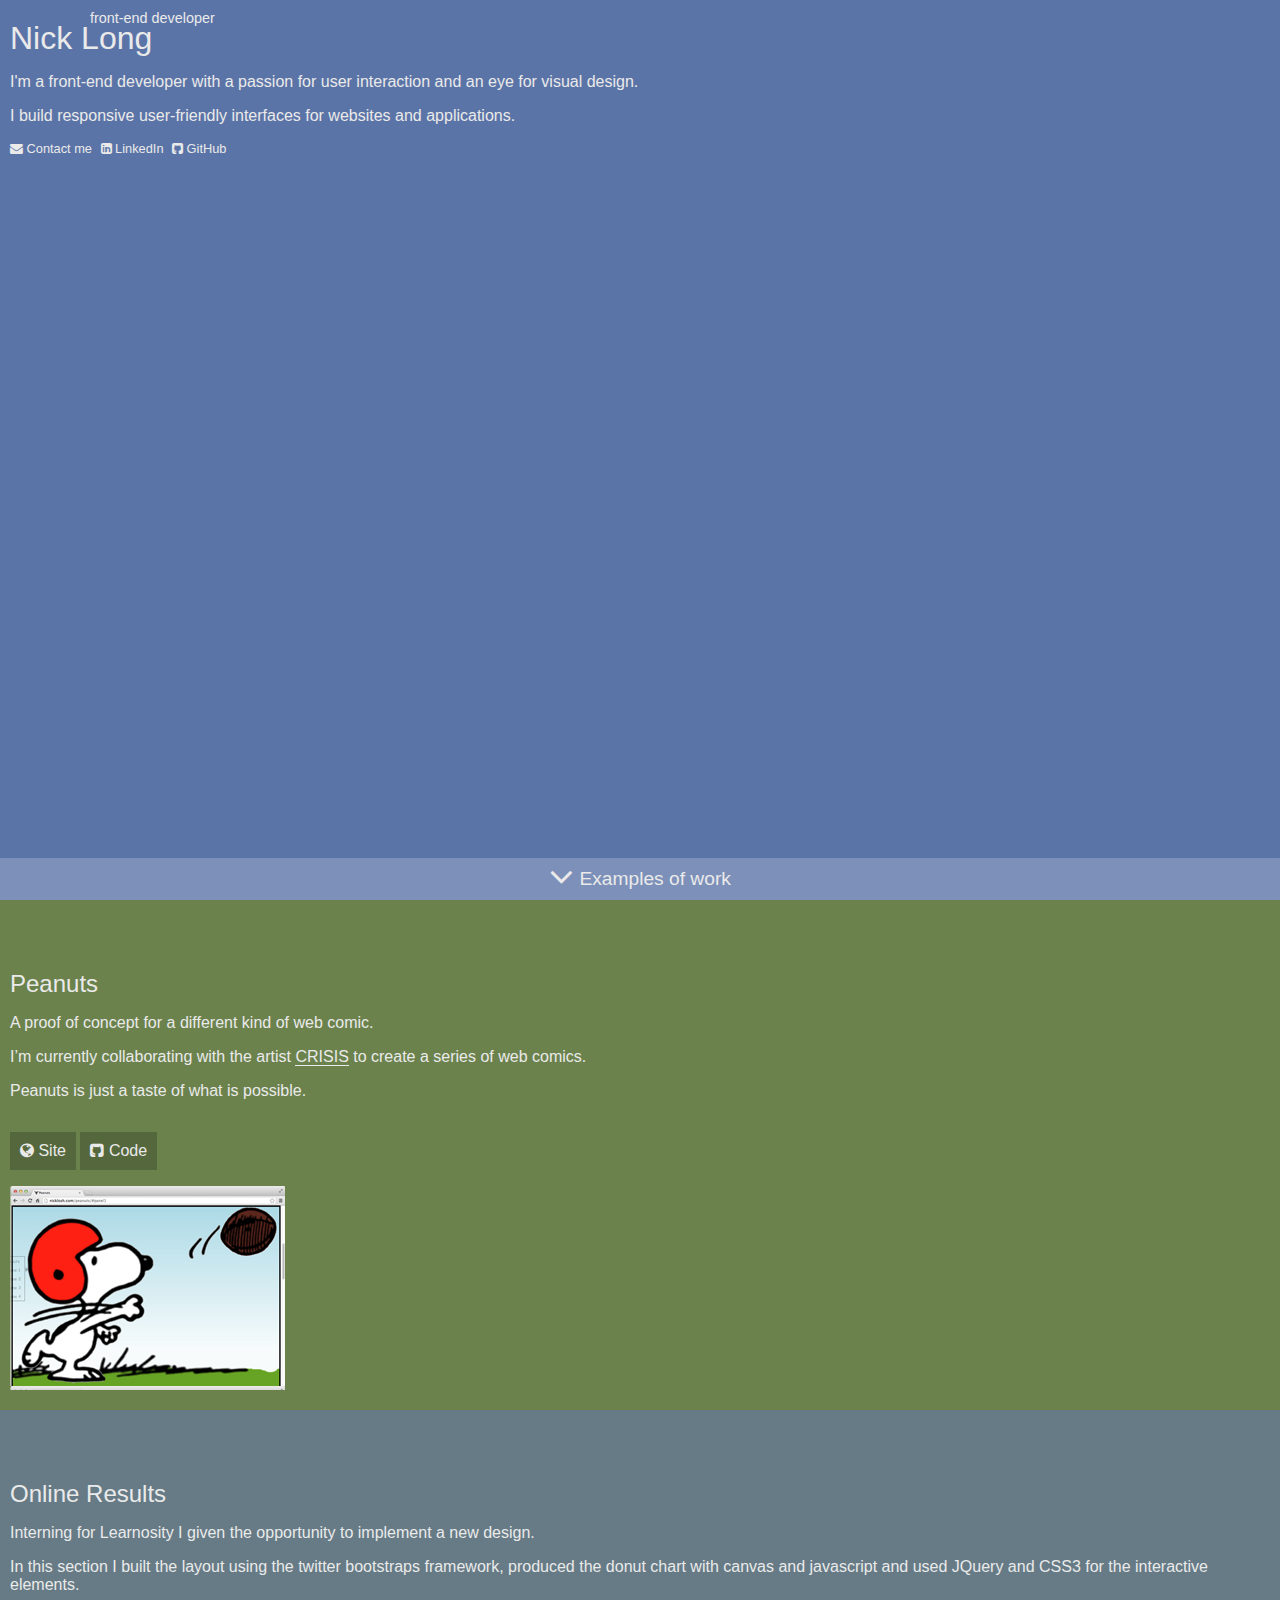
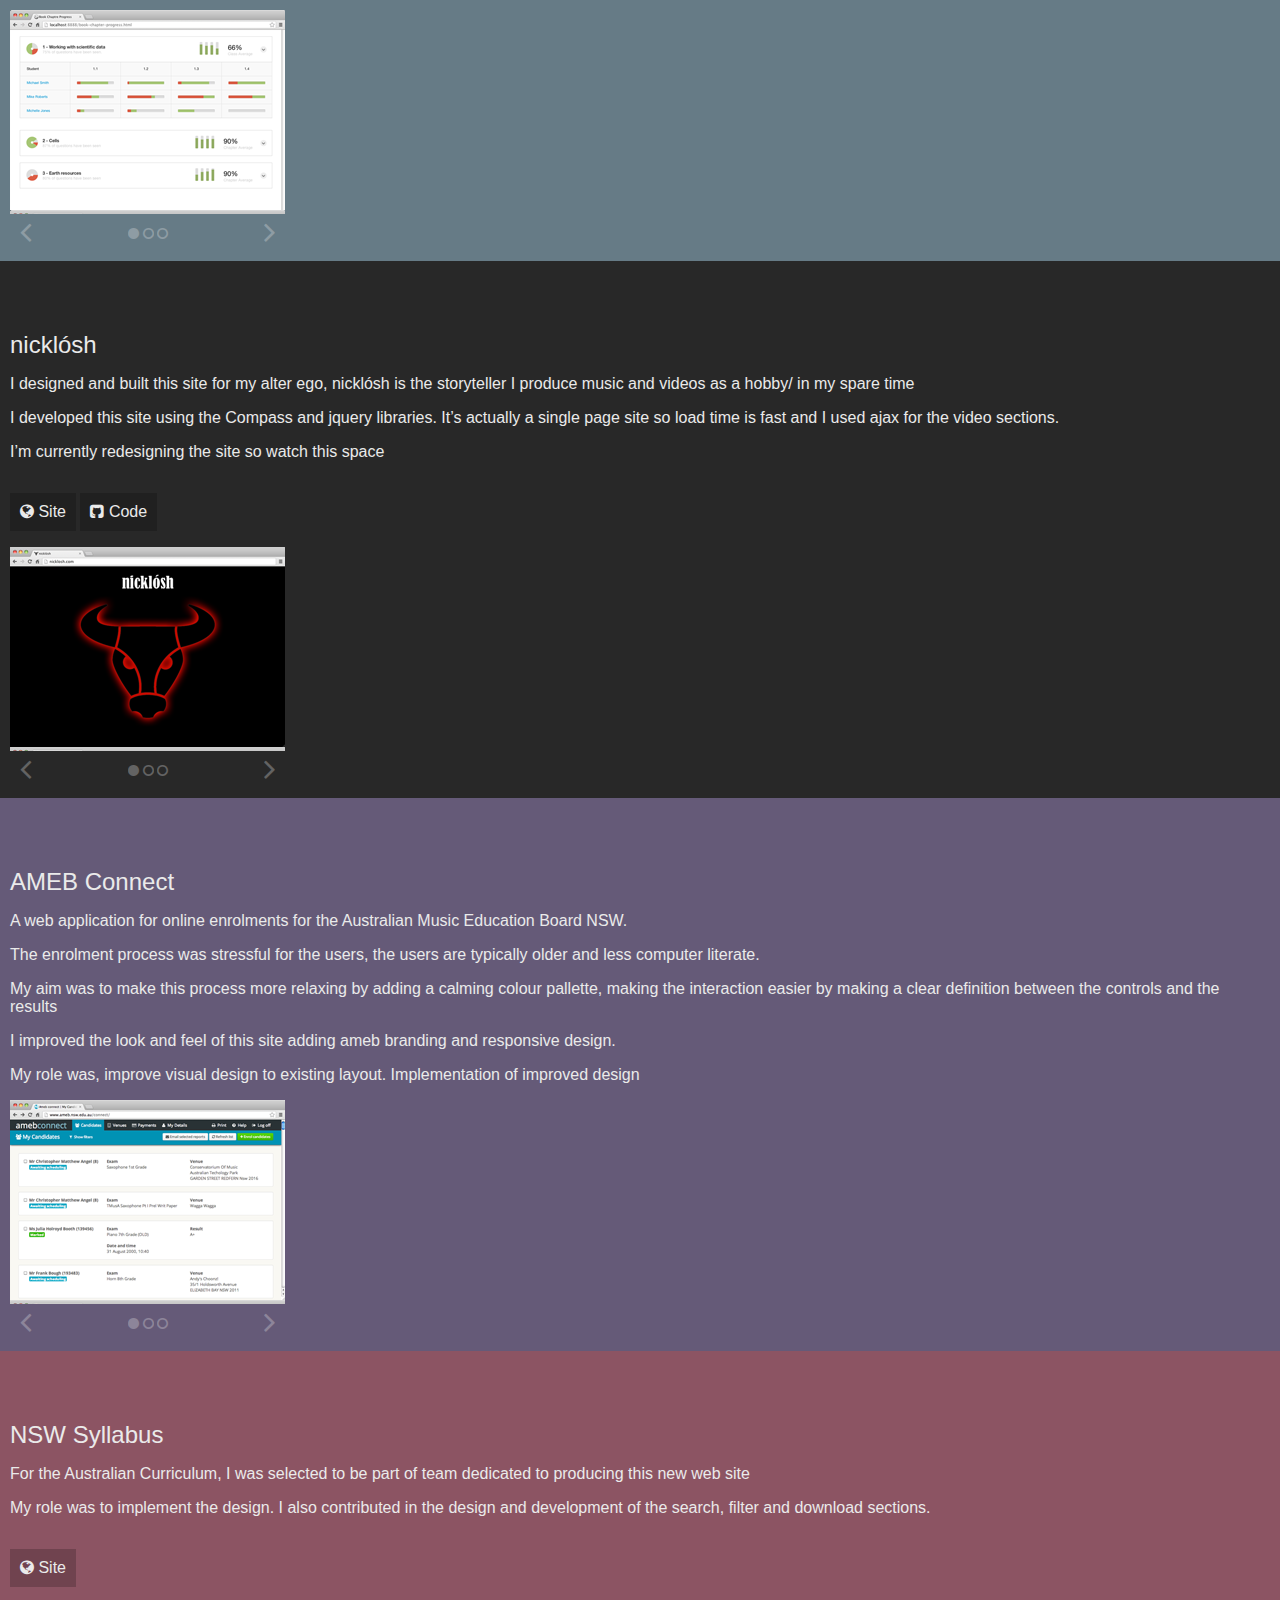
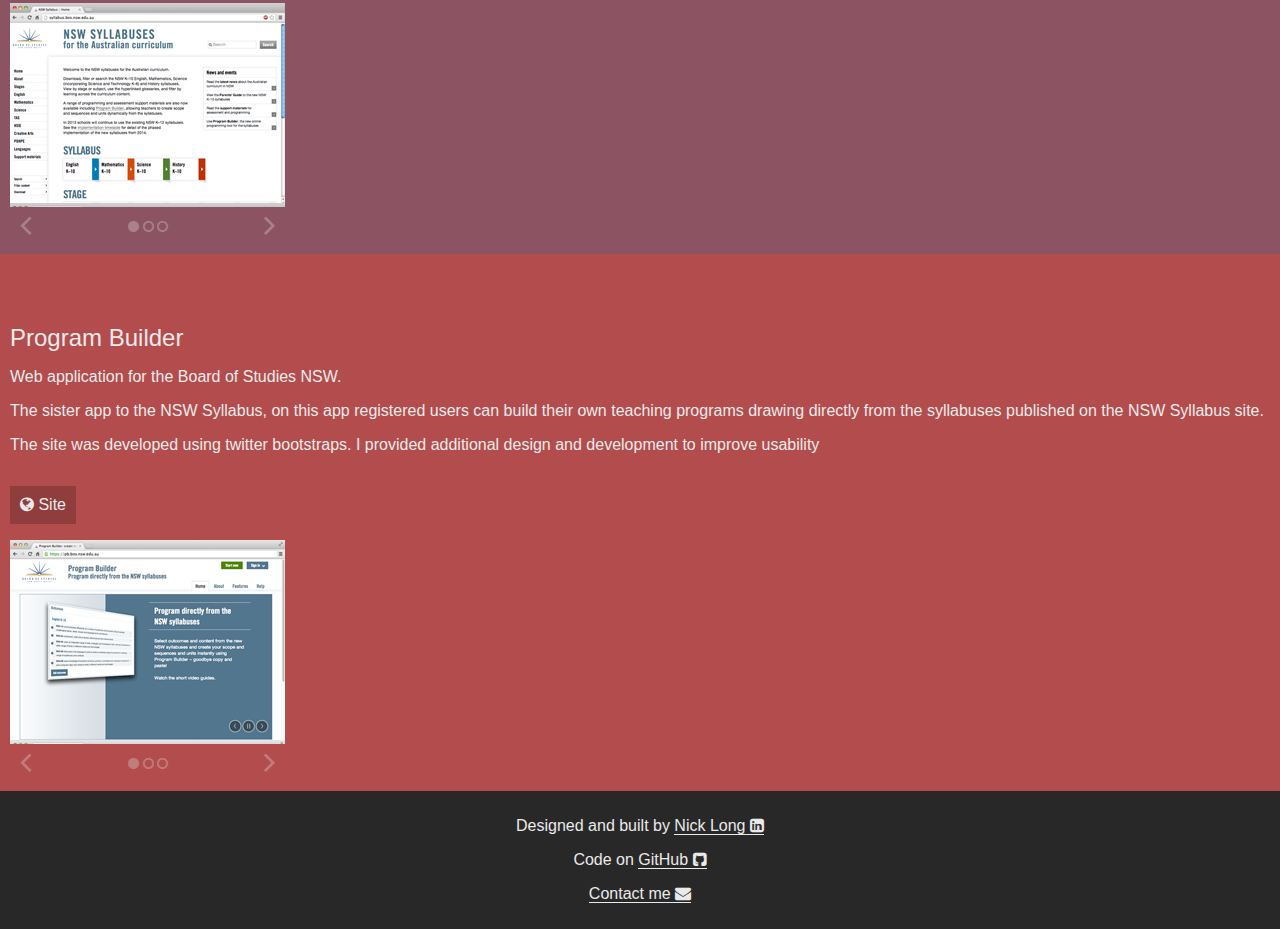
==== index.html @ a64a0090 "improve display of switcher controls" ====
<!DOCTYPE html>
<html lang="en">
<head>
	<meta charset="UTF-8">
	<meta name="viewport" content="width=device-width">
	<link rel="stylesheet" href="/css/normalize.min.css">
	<link rel="stylesheet" href="/css/font-awesome.min.css">
	<link rel="stylesheet" href="/css/main.css">
	<script src="/js/vendor/jquery-1.10.2.min.js"></script>
	<script src="/js/site.js"></script>
</head>
<body>
	<nav>
		<ul>
			<li id="NL"><a href="#aboutme"><i class="fa fa-long-arrow-up"></i> <span>Nick Long</span></a></li>
			<li id="navList"><a href="#"><i class="fa fa-bars"></i> Examples of work</a>
				<ul>
					<li><a href="#peanuts">Peanuts</a></li>
					<li><a href="#results">Online Results</a></li>
					<li><a href="#nicklosh">nicklósh</a></li>
					<li><a href="#ameb">ameb connect</a></li>
					<li><a href="#syllabus">NSW Syllabus</a></li>
					<li><a href="#builder">Program Builder</a></li>
				</ul>
			</li>
			<li id="contact"><a href="/contact.html"><i class="fa fa-envelope"></i> <span>Contact me</span></a></li>
		</ul>
	</nav>
	<header>
		<div class="screen" id="aboutme">
			<div class="content">
				<h1>Nick Long <small>front-end developer</small></h1>
				<p>I'm a front-end developer with a passion for user interaction and an eye for visual design.</p>
				<p>I build responsive user-friendly interfaces for websites and applications.</p>
				<ul class="contactList">
					<li><a href="/contact.html"><i class="fa fa-envelope"></i> Contact me</a></li>
					<li><a href="http://www.linkedin.com/pub/nick-long/55/12b/417"><i class="fa fa-linkedin-square"></i> LinkedIn</a></li>
					<li><a href="https://github.com/nicklosh"><i class="fa fa-github-square"></i> GitHub</a></li>
				</ul>
			</div>
			<div id="examples">
				<h2><a href="#peanuts"><i class="fa fa-angle-down"></i> Examples of work</a></h2>
			</div>
		</div>
	</header>

	<div class="screen" id="peanuts">
		<div class="content">
			<h2>Peanuts</h2>
			<p>A proof of concept for a different kind of web comic.</p>
			<p>I’m currently collaborating with the artist <a href="https://www.facebook.com/moderndaycrisis" title="CRISIS on facebook">CRISIS</a> to create a series of web comics.</p>
			<p>Peanuts is just a taste of what is possible.</p>
			<p class="externalLink"><a href="/peanuts/" title=""><i class="fa fa-globe"></i> Site</a></p>
			<p class="externalLink"><a href="https://github.com/nicklosh/peanuts" title="Peanuts code on Github"><i class="fa fa-github-square"></i> Code</a></p>
			<div class="image active">
				<span id="peanutsImg">
					<span></span>
				</span>
			</div>
		</div>
	</div>
	
	<div class="screen" id="results">
		<div class="content">
			<h2>Online Results</h2>
			<p>Interning for Learnosity I given the opportunity to implement a new design.</p>
			<p>In this section I built the layout using the twitter bootstraps framework,  produced the donut chart with canvas and javascript and used JQuery and CSS3 for the interactive elements.</p>
			<div class="imageSwitcher">
				<div class="image active"><span id="resultsImg1"><span></span></span></div>
				<div class="image"><span id="resultsImg2"><span></span></span></div>
				<div class="image"><span id="resultsImg3"><span></span></span></div>
				<div class="controls">
					<div class="prev"><i class="fa fa-angle-left"><!-- previous --></i></div>
					<div class="next"><i class="fa fa-angle-right"><!-- next --></i></div>
					<div class="switchDisplay">
						<i class="fa fa-circle"></i>
						<i class="fa fa-circle-o"></i>
						<i class="fa fa-circle-o"></i>
					</div>
				</div>
			</div>
		</div>
	</div>

	<div class="screen" id="nicklosh">
		<div class="content">
			<h2>nicklósh</h2>
			<p>I designed and built this site for my alter ego, nicklósh is the storyteller I produce music and videos as a hobby/ in my spare time</p>
			<p>I developed this site using the Compass and jquery libraries. It’s actually a single page site so load time is fast and I used ajax for the video sections. </p>
			<p>I’m currently redesigning the site so watch this space</p>
			<p class="externalLink"><a href="http://nicklosh.com/" title="Visit the nicklósh website"><i class="fa fa-globe"></i> Site</a></p>
			<p class="externalLink"><a href="https://github.com/nicklosh/nicklosh" title="nicklósh code on Github"><i class="fa fa-github-square"></i> Code</a></p>
			<div class="imageSwitcher">
				<div class="image active"><span id="nickloshImg1"><span></span></span></div>
				<div class="image"><span id="nickloshImg2"><span></span></span></div>
				<div class="image"><span id="nickloshImg3"><span></span></span></div>
				<div class="controls">
					<div class="prev"><i class="fa fa-angle-left"><!-- previous --></i></div>
					<div class="next"><i class="fa fa-angle-right"><!-- next --></i></div>
					<div class="switchDisplay">
						<i class="fa fa-circle"></i>
						<i class="fa fa-circle-o"></i>
						<i class="fa fa-circle-o"></i>
					</div>
				</div>
			</div>
		</div>
	</div>

	<div class="screen" id="ameb">
		<div class="content">
			<h2>AMEB Connect</h2>
			<p>A web application for online enrolments for the Australian Music Education Board NSW.</p>
			<p>The enrolment process was stressful for the users, the users are typically older and less computer literate.</p>
			<p>My aim was to make this process more relaxing by adding a calming colour pallette, making the interaction easier by making a clear definition between the controls and the results</p>
			<p>I improved the look and feel of this site adding ameb branding and responsive design.</p>
			<p>My role was, improve visual design to existing layout. Implementation of improved design</p>
			<div class="imageSwitcher">
				<div class="image active"><span id="amebImg1"><span></span></span></div>
				<div class="image"><span id="amebImg2"><span></span></span></div>
				<div class="image"><span id="amebImg3"><span></span></span></div>
				<div class="controls">
					<div class="prev"><i class="fa fa-angle-left"><!-- previous --></i></div>
					<div class="next"><i class="fa fa-angle-right"><!-- next --></i></div>
					<div class="switchDisplay">
						<i class="fa fa-circle"></i>
						<i class="fa fa-circle-o"></i>
						<i class="fa fa-circle-o"></i>
					</div>
				</div>
			</div>
		</div>
	</div>

	<div class="screen" id="syllabus">
		<div class="content">
			<h2>NSW Syllabus</h2>
			<p>For the Australian Curriculum, I was selected to be part of team dedicated to producing this new web site</p>
			<p>My role was to implement the design. I also contributed in the design and development of the search, filter and download sections.</p>
			<p class="externalLink"><a href="http://syllabus.bos.nsw.edu.au/" title="Visit the syllabus website"><i class="fa fa-globe"></i> Site</a></p>
			<div class="imageSwitcher">
				<div class="image active"><span id="syllabusImg1"><span></span></span></div>
				<div class="image"><span id="syllabusImg2"><span></span></span></div>
				<div class="image"><span id="syllabusImg3"><span></span></span></div>
				<div class="controls">
					<div class="prev"><i class="fa fa-angle-left"><!-- previous --></i></div>
					<div class="next"><i class="fa fa-angle-right"><!-- next --></i></div>
					<div class="switchDisplay">
						<i class="fa fa-circle"></i>
						<i class="fa fa-circle-o"></i>
						<i class="fa fa-circle-o"></i>
					</div>
				</div>
			</div>
		</div>
	</div>

	<div class="screen" id="builder">
		<div class="content">
			<h2>Program Builder</h2>
			<p>Web application for the Board of Studies NSW.</p>
			<p>The sister app to the NSW Syllabus, on this app registered users can build their own teaching programs drawing directly from the syllabuses published on the NSW Syllabus site. </p>
			<p>The site was developed using twitter bootstraps. I provided additional design and development to improve usability</p>
			<p class="externalLink"><a href="https://pb.bos.nsw.edu.au/" title="Programe builder website"><i class="fa fa-globe"></i> Site</a></p>
			<div class="imageSwitcher">
				<div class="image active"><span id="builderImg1"><span></span></span></div>
				<div class="image"><span id="builderImg2"><span></span></span></div>
				<div class="image"><span id="builderImg3"><span></span></span></div>
				<div class="controls">
					<div class="prev"><i class="fa fa-angle-left"><!-- previous --></i></div>
					<div class="next"><i class="fa fa-angle-right"><!-- next --></i></div>
					<div class="switchDisplay">
						<i class="fa fa-circle"></i>
						<i class="fa fa-circle-o"></i>
						<i class="fa fa-circle-o"></i>
					</div>
				</div>
			</div>
		</div>
	</div>

	<footer>
		<div>
			<p>Designed and built by <a href="http://www.linkedin.com/pub/nick-long/55/12b/417"> Nick Long <i class="fa fa-linkedin-square"></i></a></p>
			<p>Code on <a href="https://github.com/nicklosh">GitHub <i class="fa fa-github-square"></i></a></p>
			<p><a href="/contact.html">Contact me <i class="fa fa-envelope"></i></a></p>
		</div>
	</footer>

</body>
</html>
---- css/main.css ----
/*global*/
html {
  background-color: #5b74a7; }

body, a, button {
  color: #eaeaea;
  font-family: "HelveticaNeue-ultraLight", "Helvetica Neue UltraLight", "Helvetica Neue", Helvetica, Arial, "Lucida Grande", sans-serif;
  font-weight: 100; }

a {
  text-decoration: none; }

p a {
  -moz-transition: background 0.3s, -moz-transform 0.3s;
  -webkit-transition: background 0.3s, -webkit-transform 0.3s;
  -o-transition: background 0.3s, -o-transform 0.3s;
  transition: background 0.3s, transform 0.3s;
  border-bottom: 1px solid; }
  p a:hover, p a:focus {
    background: rgba(0, 0, 0, 0.4); }

h1, h2, h3 {
  font-weight: 100;
  margin: 0; }

.externalLink {
  display: inline-block;
  background: rgba(0, 0, 0, 0.2); }
  .externalLink a {
    display: block;
    padding: 10px;
    border-bottom: none; }

/*in about me splash*/
.contactList {
  list-style-type: none;
  padding: 0;
  font-size: .8em; }
  .contactList li {
    display: inline;
    margin-right: 5px; }
    .contactList li a:hover, .contactList li a:focus {
      border-bottom: 1px solid; }

#error {
  font-size: 2em;
  text-shadow: 1px 1px 1px #3f5176; }

nav {
  z-index: 300;
  position: fixed;
  top: 0;
  left: 0;
  opacity: .9;
  -moz-transition: opacity 0.3s, -moz-transform 0.3s;
  -webkit-transition: opacity 0.3s, -webkit-transform 0.3s;
  -o-transition: opacity 0.3s, -o-transform 0.3s;
  transition: opacity 0.3s, transform 0.3s;
  width: 100%; }
  nav:hover, nav:focus {
    opacity: 1; }
  nav ul {
    padding: 0;
    margin: 0; }
    nav ul li#NL {
      float: left; }
      nav ul li#NL i {
        width: 19px;
        text-align: center; }
    nav ul li#navList {
      display: block;
      margin-left: 40px;
      margin-right: 37px; }
      nav ul li#navList ul {
        padding: 0;
        opacity: 0.5;
        -moz-transition: opacity 0.3s, -moz-transform 0.3s;
        -webkit-transition: opacity 0.3s, -webkit-transform 0.3s;
        -o-transition: opacity 0.3s, -o-transform 0.3s;
        transition: opacity 0.3s, transform 0.3s; }
        nav ul li#navList ul li {
          background: #828282;
          margin: 1px 0; }
          nav ul li#navList ul li a {
            display: block;
            padding: 0 30px;
            -moz-transition: padding 0.3s, -moz-transform 0.3s;
            -webkit-transition: padding 0.3s, -webkit-transform 0.3s;
            -o-transition: padding 0.3s, -o-transform 0.3s;
            transition: padding 0.3s, transform 0.3s;
            font-size: 0; }
          nav ul li#navList ul li:hover, nav ul li#navList ul li:focus {
            background: #b2b2b2; }
        nav ul li#navList ul.active {
          opacity: 1; }
          nav ul li#navList ul.active li a {
            padding: 10px 30px;
            font-size: inherit; }
    nav ul li#contact {
      position: absolute;
      top: 0;
      right: 0; }
    nav ul li a {
      -moz-transition: background 0.3s, -moz-transform 0.3s;
      -webkit-transition: background 0.3s, -webkit-transform 0.3s;
      -o-transition: background 0.3s, -o-transform 0.3s;
      transition: background 0.3s, transform 0.3s;
      display: block;
      padding: 10px;
      background: #828282; }
      nav ul li a:hover, nav ul li a:focus {
        background: #b2b2b2; }
    nav ul li span {
      /*hide at small screen*/
      display: none; }

/*sections*/
/*all sections*/
.screen {
  z-index: 200;
  position: relative; }
  .screen .content {
    padding: 70px 10px 20px;
    /*		max-width: 400px;
    		height: 300px;
    		margin: auto;
    		position: absolute;
    		top: 0;
    		left: 0;
    		bottom: 0;
    		right: 0;*/ }
  .screen#aboutme {
    z-index: 300;
    background: #5b74a7; }
    .screen#aboutme .content {
      padding-top: 20px; }
      .screen#aboutme .content h1 {
        position: relative; }
        .screen#aboutme .content h1 small {
          font-size: 45%;
          position: absolute;
          top: -10px;
          left: 80px; }
  .screen#peanuts {
    background: #6b824d; }
  .screen#results {
    background: #667b86; }
  .screen#nicklosh {
    background: #282828; }
  .screen#ameb {
    background: #655a78; }
  .screen#syllabus {
    background: #8c5463; }
  .screen#builder {
    background: #b34d4d; }
  .screen#contentPage .content {
    padding-top: 20px;
    margin-bottom: 35px; }
    .screen#contentPage .content label {
      display: block;
      margin-bottom: 5px; }
    .screen#contentPage .content input {
      line-height: 1.5em; }
    .screen#contentPage .content textarea {
      line-height: 1.5em;
      /*padding: 5px;*/ }
      .screen#contentPage .content textarea#comment {
        width: 100%;
        min-height: 80px;
        resize: vertical; }
    .screen#contentPage .content button {
      border: none;
      padding: 10px 20px;
      background-color: rgba(0, 0, 0, 0.2);
      color: #eaeaea;
      float: right;
      -moz-transition: background 0.3s, -moz-transform 0.3s;
      -webkit-transition: background 0.3s, -webkit-transform 0.3s;
      -o-transition: background 0.3s, -o-transform 0.3s;
      transition: background 0.3s, transform 0.3s; }
      .screen#contentPage .content button:hover, .screen#contentPage .content button:focus {
        background-color: rgba(0, 0, 0, 0.4); }

footer {
  background: #282828;
  padding: 10px; }
  footer p {
    text-align: center; }
    footer p a:hover {
      background: #828282; }

#examples {
  background: #7c90b9;
  position: absolute;
  bottom: 0;
  width: 100%;
  text-align: center;
  padding: 0;
  -moz-transition: background 0.3s, -moz-transform 0.3s;
  -webkit-transition: background 0.3s, -webkit-transform 0.3s;
  -o-transition: background 0.3s, -o-transform 0.3s;
  transition: background 0.3s, transform 0.3s; }
  #examples a {
    display: block;
    padding: 10px 0; }
  #examples h2 {
    font-size: 1.2em; }
  #examples i {
    font-size: 2em;
    vertical-align: middle;
    line-height: 0;
    margin-top: -5px; }
  #examples:hover, #examples:focus {
    background: #9daccb; }

/*images*/
.imageSwitcher {
  position: relative; }

.image {
  /*position: absolute;*/
  max-width: 275px;
  display: none; }
  .image.active {
    display: block;
    opacity: 0;
    margin-left: 200px; }
  .image span {
    display: inline-block;
    width: 100%;
    background-size: 100%; }
    .image span span {
      display: inline-block;
      height: 0;
      padding-top: 72.7%; }

#peanutsImg {
  background-image: url("/img/screenshots-sml/peanuts-sml.png"); }

#resultsImg1 {
  background-image: url("/img/screenshots-sml/results-hub--sml.png"); }

#resultsImg2 {
  background-image: url("/img/screenshots-sml/results-hub-detail-sml.png"); }

#resultsImg3 {
  background-image: url("/img/screenshots-sml/results-student-detail-sml.png"); }

#nickloshImg1 {
  background-image: url("/img/screenshots-sml/nicklosh-home-sml.png"); }

#nickloshImg2 {
  background-image: url("/img/screenshots-sml/nicklosh-music-sml.png"); }

#nickloshImg3 {
  background-image: url("/img/screenshots-sml/nicklosh-videos-sml.png"); }

#amebImg1 {
  background-image: url("/img/screenshots-sml/ameb-candiates-sml.png"); }

#amebImg2 {
  background-image: url("/img/screenshots-sml/ameb-detail-sml.png"); }

#amebImg3 {
  background-image: url("/img/screenshots-sml/ameb-ipad-sml.png"); }

#syllabusImg1 {
  background-image: url("/img/screenshots-sml/syllabus-home-sml.png"); }

#syllabusImg2 {
  background-image: url("/img/screenshots-sml/syllabus-math-detail-sml.png"); }

#syllabusImg3 {
  background-image: url("/img/screenshots-sml/syllabus-filter-sml.png"); }

#builderImg1 {
  background-image: url("/img/screenshots-sml/pb-home-sml.png"); }

#builderImg2 {
  background-image: url("/img/screenshots-sml/pb-unit-sml.png"); }

#builderImg3 {
  background-image: url("/img/screenshots-sml/pb-userhelp-sml.png"); }

.controls {
  max-width: 275px; }
  .controls i {
    opacity: .3;
    -moz-transition: opacity 0.3s, -moz-transform 0.3s;
    -webkit-transition: opacity 0.3s, -webkit-transform 0.3s;
    -o-transition: opacity 0.3s, -o-transform 0.3s;
    transition: opacity 0.3s, transform 0.3s; }
  .controls .prev, .controls .next {
    font-size: 2em;
    -moz-transition: background 0.3s, -moz-transform 0.3s;
    -webkit-transition: background 0.3s, -webkit-transform 0.3s;
    -o-transition: background 0.3s, -o-transform 0.3s;
    transition: background 0.3s, transform 0.3s; }
    .controls .prev:hover, .controls .next:hover {
      background: #282828; }
    .controls .prev i, .controls .next i {
      padding: 0 10px; }
      .controls .prev i:hover, .controls .prev i:focus, .controls .next i:hover, .controls .next i:focus {
        opacity: 1;
        cursor: pointer; }
  .controls .prev {
    float: left; }
  .controls .next {
    float: right; }
  .controls .switchDisplay {
    margin-left: 43%;
    padding-top: 12px;
    font-size: .8em; }
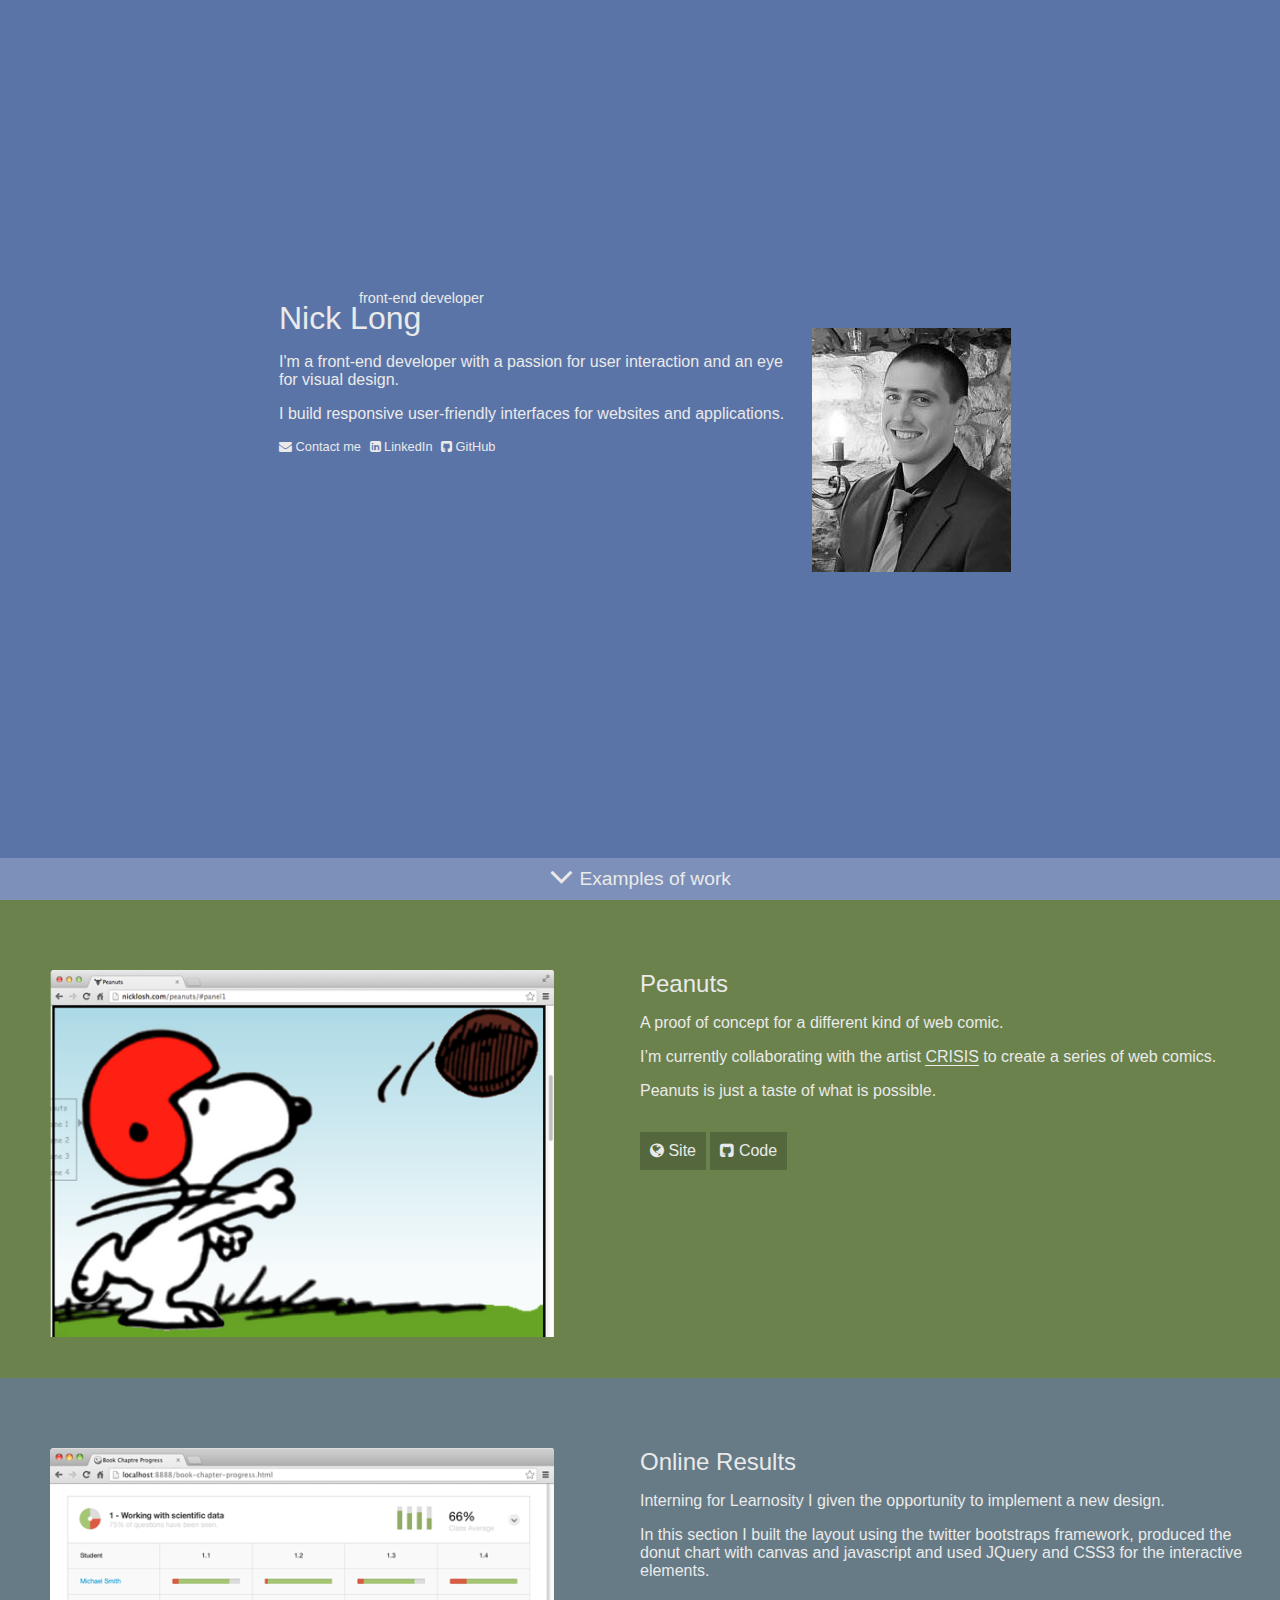
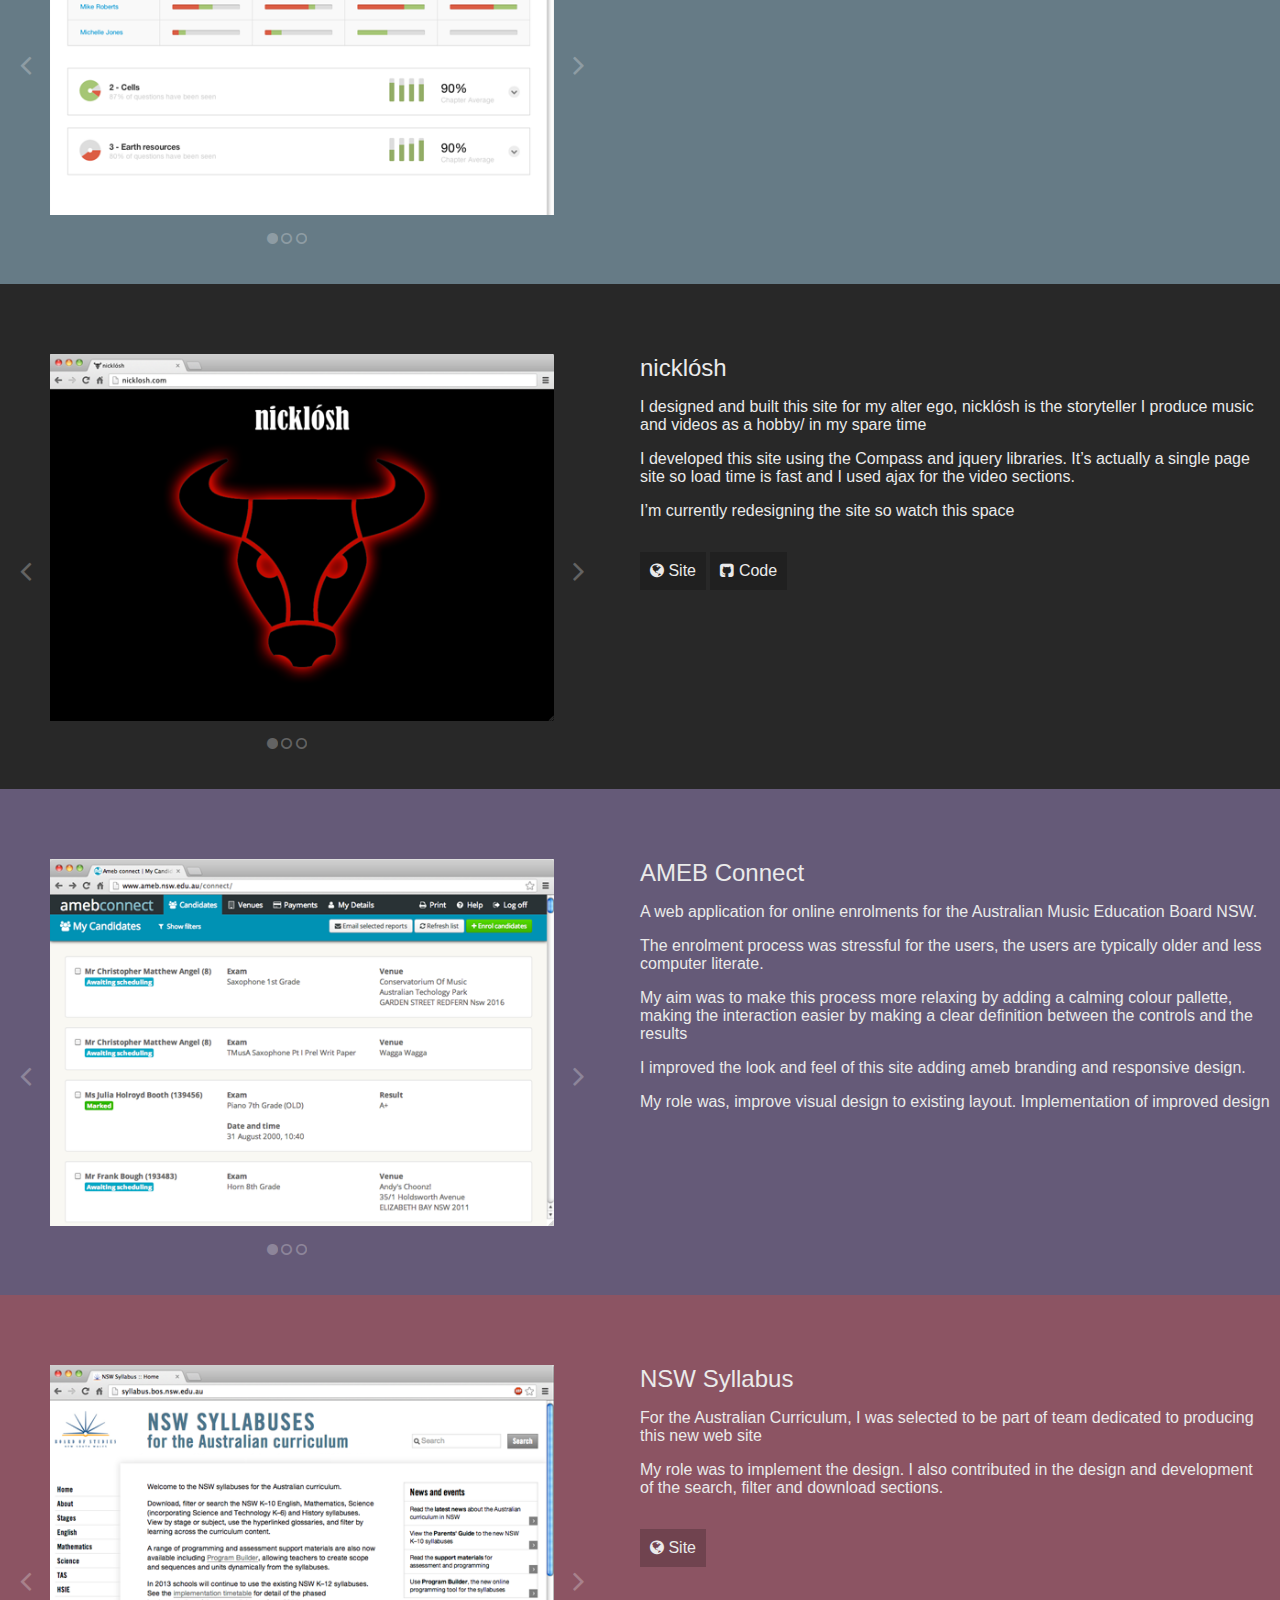
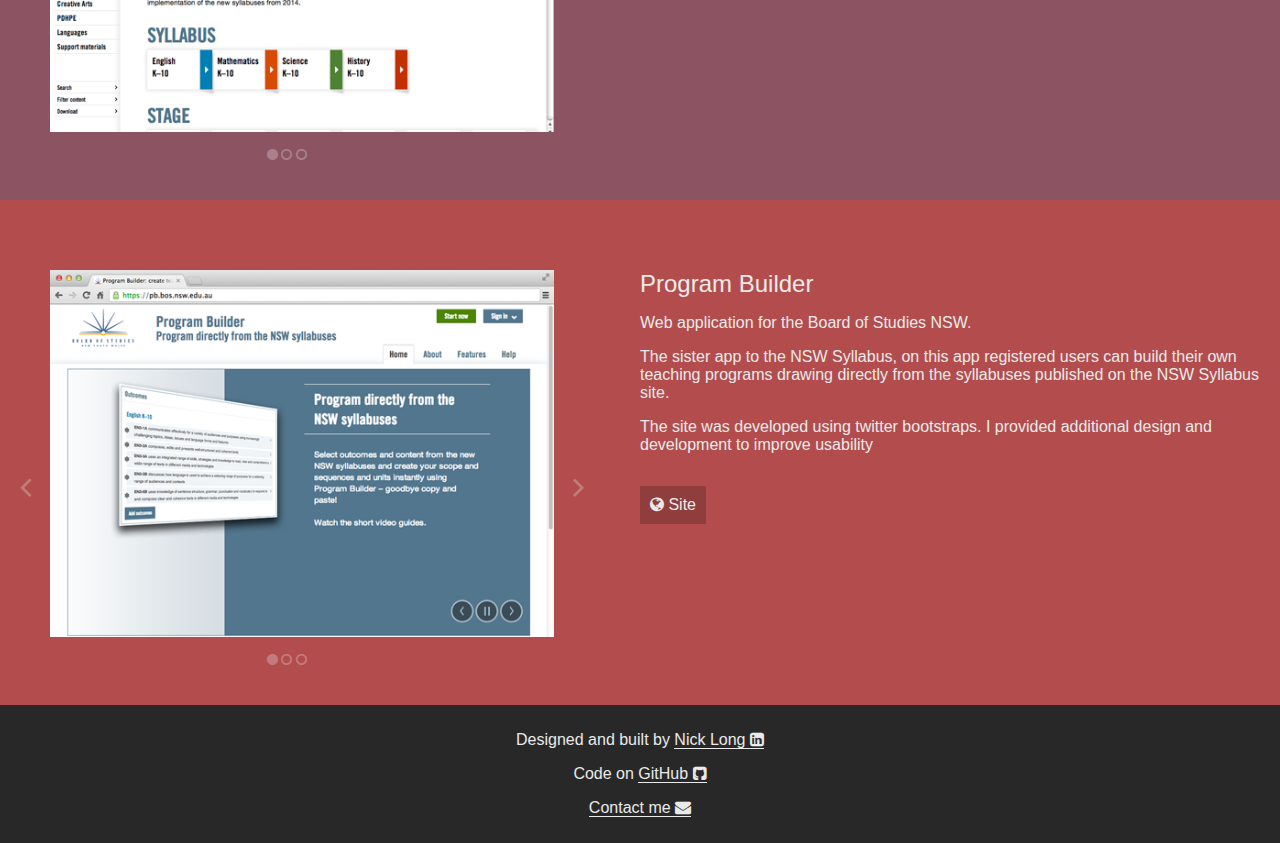
==== commit 21d9bc98: "responsive layout" ====
--- a/index.html
+++ b/index.html
@@ -46,25 +46,32 @@
 
 	<div class="screen" id="peanuts">
 		<div class="content">
-			<h2>Peanuts</h2>
-			<p>A proof of concept for a different kind of web comic.</p>
-			<p>I’m currently collaborating with the artist <a href="https://www.facebook.com/moderndaycrisis" title="CRISIS on facebook">CRISIS</a> to create a series of web comics.</p>
-			<p>Peanuts is just a taste of what is possible.</p>
-			<p class="externalLink"><a href="/peanuts/" title=""><i class="fa fa-globe"></i> Site</a></p>
-			<p class="externalLink"><a href="https://github.com/nicklosh/peanuts" title="Peanuts code on Github"><i class="fa fa-github-square"></i> Code</a></p>
-			<div class="image active">
-				<span id="peanutsImg">
-					<span></span>
-				</span>
-			</div>
+			<div class="text">
+				<h2>Peanuts</h2>
+				<p>A proof of concept for a different kind of web comic.</p>
+				<p>I’m currently collaborating with the artist <a href="https://www.facebook.com/moderndaycrisis" title="CRISIS on facebook">CRISIS</a> to create a series of web comics.</p>
+				<p>Peanuts is just a taste of what is possible.</p>
+				<p class="externalLink"><a href="/peanuts/" title=""><i class="fa fa-globe"></i> Site</a></p>
+				<p class="externalLink"><a href="https://github.com/nicklosh/peanuts" title="Peanuts code on Github"><i class="fa fa-github-square"></i> Code</a></p>
+			</div>
+			<div class="imageSwitcher">
+				<div class="image active">
+					<span id="peanutsImg">
+						<span></span>
+					</span>
+				</div>
+			</div>
+			<br>
 		</div>
 	</div>
 	
 	<div class="screen" id="results">
 		<div class="content">
-			<h2>Online Results</h2>
-			<p>Interning for Learnosity I given the opportunity to implement a new design.</p>
-			<p>In this section I built the layout using the twitter bootstraps framework,  produced the donut chart with canvas and javascript and used JQuery and CSS3 for the interactive elements.</p>
+			<div class="text">
+				<h2>Online Results</h2>
+				<p>Interning for Learnosity I given the opportunity to implement a new design.</p>
+				<p>In this section I built the layout using the twitter bootstraps framework,  produced the donut chart with canvas and javascript and used JQuery and CSS3 for the interactive elements.</p>
+			</div>
 			<div class="imageSwitcher">
 				<div class="image active"><span id="resultsImg1"><span></span></span></div>
 				<div class="image"><span id="resultsImg2"><span></span></span></div>
@@ -80,16 +87,19 @@
 				</div>
 			</div>
 		</div>
+		<br>
 	</div>
 
 	<div class="screen" id="nicklosh">
 		<div class="content">
-			<h2>nicklósh</h2>
-			<p>I designed and built this site for my alter ego, nicklósh is the storyteller I produce music and videos as a hobby/ in my spare time</p>
-			<p>I developed this site using the Compass and jquery libraries. It’s actually a single page site so load time is fast and I used ajax for the video sections. </p>
-			<p>I’m currently redesigning the site so watch this space</p>
-			<p class="externalLink"><a href="http://nicklosh.com/" title="Visit the nicklósh website"><i class="fa fa-globe"></i> Site</a></p>
-			<p class="externalLink"><a href="https://github.com/nicklosh/nicklosh" title="nicklósh code on Github"><i class="fa fa-github-square"></i> Code</a></p>
+			<div class="text">
+				<h2>nicklósh</h2>
+				<p>I designed and built this site for my alter ego, nicklósh is the storyteller I produce music and videos as a hobby/ in my spare time</p>
+				<p>I developed this site using the Compass and jquery libraries. It’s actually a single page site so load time is fast and I used ajax for the video sections. </p>
+				<p>I’m currently redesigning the site so watch this space</p>
+				<p class="externalLink"><a href="http://nicklosh.com/" title="Visit the nicklósh website"><i class="fa fa-globe"></i> Site</a></p>
+				<p class="externalLink"><a href="https://github.com/nicklosh/nicklosh" title="nicklósh code on Github"><i class="fa fa-github-square"></i> Code</a></p>
+			</div>
 			<div class="imageSwitcher">
 				<div class="image active"><span id="nickloshImg1"><span></span></span></div>
 				<div class="image"><span id="nickloshImg2"><span></span></span></div>
@@ -104,17 +114,21 @@
 					</div>
 				</div>
 			</div>
+			<br/>
 		</div>
 	</div>
 
 	<div class="screen" id="ameb">
 		<div class="content">
-			<h2>AMEB Connect</h2>
-			<p>A web application for online enrolments for the Australian Music Education Board NSW.</p>
-			<p>The enrolment process was stressful for the users, the users are typically older and less computer literate.</p>
-			<p>My aim was to make this process more relaxing by adding a calming colour pallette, making the interaction easier by making a clear definition between the controls and the results</p>
-			<p>I improved the look and feel of this site adding ameb branding and responsive design.</p>
-			<p>My role was, improve visual design to existing layout. Implementation of improved design</p>
+			<div class="text">
+				<h2>AMEB Connect</h2>
+				<p>A web application for online enrolments for the Australian Music Education Board NSW.</p>
+				<p>The enrolment process was stressful for the users, the users are typically older and less computer literate.</p>
+				<p>My aim was to make this process more relaxing by adding a calming colour pallette, making the interaction easier by making a clear definition between the controls and the results</p>
+				<p>I improved the look and feel of this site adding ameb branding and responsive design.</p>
+				<p>My role was, improve visual design to existing layout. Implementation of improved design</p>
+			</div>
+			
 			<div class="imageSwitcher">
 				<div class="image active"><span id="amebImg1"><span></span></span></div>
 				<div class="image"><span id="amebImg2"><span></span></span></div>
@@ -129,15 +143,18 @@
 					</div>
 				</div>
 			</div>
+			<br>
 		</div>
 	</div>
 
 	<div class="screen" id="syllabus">
 		<div class="content">
-			<h2>NSW Syllabus</h2>
-			<p>For the Australian Curriculum, I was selected to be part of team dedicated to producing this new web site</p>
-			<p>My role was to implement the design. I also contributed in the design and development of the search, filter and download sections.</p>
-			<p class="externalLink"><a href="http://syllabus.bos.nsw.edu.au/" title="Visit the syllabus website"><i class="fa fa-globe"></i> Site</a></p>
+			<div class="text">
+				<h2>NSW Syllabus</h2>
+				<p>For the Australian Curriculum, I was selected to be part of team dedicated to producing this new web site</p>
+				<p>My role was to implement the design. I also contributed in the design and development of the search, filter and download sections.</p>
+				<p class="externalLink"><a href="http://syllabus.bos.nsw.edu.au/" title="Visit the syllabus website"><i class="fa fa-globe"></i> Site</a></p>
+			</div>
 			<div class="imageSwitcher">
 				<div class="image active"><span id="syllabusImg1"><span></span></span></div>
 				<div class="image"><span id="syllabusImg2"><span></span></span></div>
@@ -152,16 +169,20 @@
 					</div>
 				</div>
 			</div>
+			<br>
 		</div>
 	</div>
 
 	<div class="screen" id="builder">
 		<div class="content">
-			<h2>Program Builder</h2>
-			<p>Web application for the Board of Studies NSW.</p>
-			<p>The sister app to the NSW Syllabus, on this app registered users can build their own teaching programs drawing directly from the syllabuses published on the NSW Syllabus site. </p>
-			<p>The site was developed using twitter bootstraps. I provided additional design and development to improve usability</p>
-			<p class="externalLink"><a href="https://pb.bos.nsw.edu.au/" title="Programe builder website"><i class="fa fa-globe"></i> Site</a></p>
+			<div class="text">
+				<h2>Program Builder</h2>
+				<p>Web application for the Board of Studies NSW.</p>
+				<p>The sister app to the NSW Syllabus, on this app registered users can build their own teaching programs drawing directly from the syllabuses published on the NSW Syllabus site. </p>
+				<p>The site was developed using twitter bootstraps. I provided additional design and development to improve usability</p>
+				<p class="externalLink"><a href="https://pb.bos.nsw.edu.au/" title="Programe builder website"><i class="fa fa-globe"></i> Site</a></p>
+			</div>
+			
 			<div class="imageSwitcher">
 				<div class="image active"><span id="builderImg1"><span></span></span></div>
 				<div class="image"><span id="builderImg2"><span></span></span></div>
@@ -176,6 +197,7 @@
 					</div>
 				</div>
 			</div>
+			<br>
 		</div>
 	</div>
 
--- a/css/main.css
+++ b/css/main.css
@@ -118,17 +118,14 @@
 /*all sections*/
 .screen {
   z-index: 200;
-  position: relative; }
+  position: relative;
+  clear: both; }
   .screen .content {
     padding: 70px 10px 20px;
-    /*		max-width: 400px;
-    		height: 300px;
-    		margin: auto;
-    		position: absolute;
-    		top: 0;
-    		left: 0;
-    		bottom: 0;
-    		right: 0;*/ }
+    max-width: 1400px;
+    margin: 0 auto; }
+    .screen .content > br {
+      clear: both; }
   .screen#aboutme {
     z-index: 300;
     background: #5b74a7; }
@@ -215,20 +212,20 @@
 
 /*images*/
 .imageSwitcher {
-  position: relative; }
+  position: relative;
+  max-width: 550px; }
 
 .image {
-  /*position: absolute;*/
   max-width: 275px;
   display: none; }
   .image.active {
     display: block;
-    opacity: 0;
-    margin-left: 200px; }
+    opacity: 0; }
   .image span {
     display: inline-block;
     width: 100%;
-    background-size: 100%; }
+    background-size: 100%;
+    background-repeat: no-repeat; }
     .image span span {
       display: inline-block;
       height: 0;
@@ -262,7 +259,7 @@
   background-image: url("/img/screenshots-sml/ameb-detail-sml.png"); }
 
 #amebImg3 {
-  background-image: url("/img/screenshots-sml/ameb-ipad-sml.png"); }
+  background-image: url("/img/screenshots-sml/ameb-ipad-sml1.png"); }
 
 #syllabusImg1 {
   background-image: url("/img/screenshots-sml/syllabus-home-sml.png"); }
@@ -297,7 +294,7 @@
     -o-transition: background 0.3s, -o-transform 0.3s;
     transition: background 0.3s, transform 0.3s; }
     .controls .prev:hover, .controls .next:hover {
-      background: #282828; }
+      background: rgba(0, 0, 0, 0.2); }
     .controls .prev i, .controls .next i {
       padding: 0 10px; }
       .controls .prev i:hover, .controls .prev i:focus, .controls .next i:hover, .controls .next i:focus {
@@ -311,3 +308,111 @@
     margin-left: 43%;
     padding-top: 12px;
     font-size: .8em; }
+
+@media screen and (min-width: 320px) {
+  .image {
+    max-width: 550px;
+    display: none; }
+    .image.active {
+      display: block;
+      opacity: 0; }
+    .image span {
+      display: inline-block;
+      width: 100%;
+      background-size: 100%;
+      background-repeat: no-repeat; }
+      .image span span {
+        display: inline-block;
+        height: 0;
+        padding-top: 72.7%; }
+
+  #peanutsImg {
+    background-image: url("/img/screenshots/peanuts.png"); }
+
+  #resultsImg1 {
+    background-image: url("/img/screenshots/results-hub.png"); }
+
+  #resultsImg2 {
+    background-image: url("/img/screenshots/results-hub-detail.png"); }
+
+  #resultsImg3 {
+    background-image: url("/img/screenshots/results-student-detail.png"); }
+
+  #nickloshImg1 {
+    background-image: url("/img/screenshots/nicklosh-home.png"); }
+
+  #nickloshImg2 {
+    background-image: url("/img/screenshots/nicklosh-music.png"); }
+
+  #nickloshImg3 {
+    background-image: url("/img/screenshots/nicklosh-videos.png"); }
+
+  #amebImg1 {
+    background-image: url("/img/screenshots/ameb-candiates.png"); }
+
+  #amebImg2 {
+    background-image: url("/img/screenshots/ameb-detail.png"); }
+
+  #amebImg3 {
+    background-image: url("/img/screenshots/ameb-ipad.png"); }
+
+  #syllabusImg1 {
+    background-image: url("/img/screenshots/syllabus-home.png"); }
+
+  #syllabusImg2 {
+    background-image: url("/img/screenshots/syllabus-math-detail.png"); }
+
+  #syllabusImg3 {
+    background-image: url("/img/screenshots/syllabus-filter.png"); }
+
+  #builderImg1 {
+    background-image: url("/img/screenshots/pb-home.png"); }
+
+  #builderImg2 {
+    background-image: url("/img/screenshots/pb-unit.png"); }
+
+  #builderImg3 {
+    background-image: url("/img/screenshots/pb-userhelp.png"); }
+
+  .imageSwitcher {
+    margin: 0 40px; }
+    .imageSwitcher .controls .prev {
+      position: absolute;
+      top: 50%;
+      left: -40px; }
+    .imageSwitcher .controls .next {
+      position: absolute;
+      top: 50%;
+      right: -40px; }
+
+  .controls {
+    max-width: 550px; } }
+@media screen and (min-width: 550px) {
+  .screen#aboutme {
+    position: relative; }
+    .screen#aboutme .content {
+      max-width: 80%;
+      height: 300px;
+      margin: auto;
+      position: absolute;
+      top: 0;
+      left: 0;
+      bottom: 0;
+      right: 0; }
+
+  .text {
+    float: right;
+    width: 45%; }
+
+  .imageSwitcher {
+    width: 40%; }
+
+  /*2 cols*/ }
+@media screen and (min-width: 630px) {
+  .screen#aboutme .content {
+    max-width: 40%;
+    background: url("/img/profile.jpg") no-repeat right;
+    padding-right: 220px; } }
+@media screen and (min-width: 850px) {
+  .text {
+    width: 50%; } }
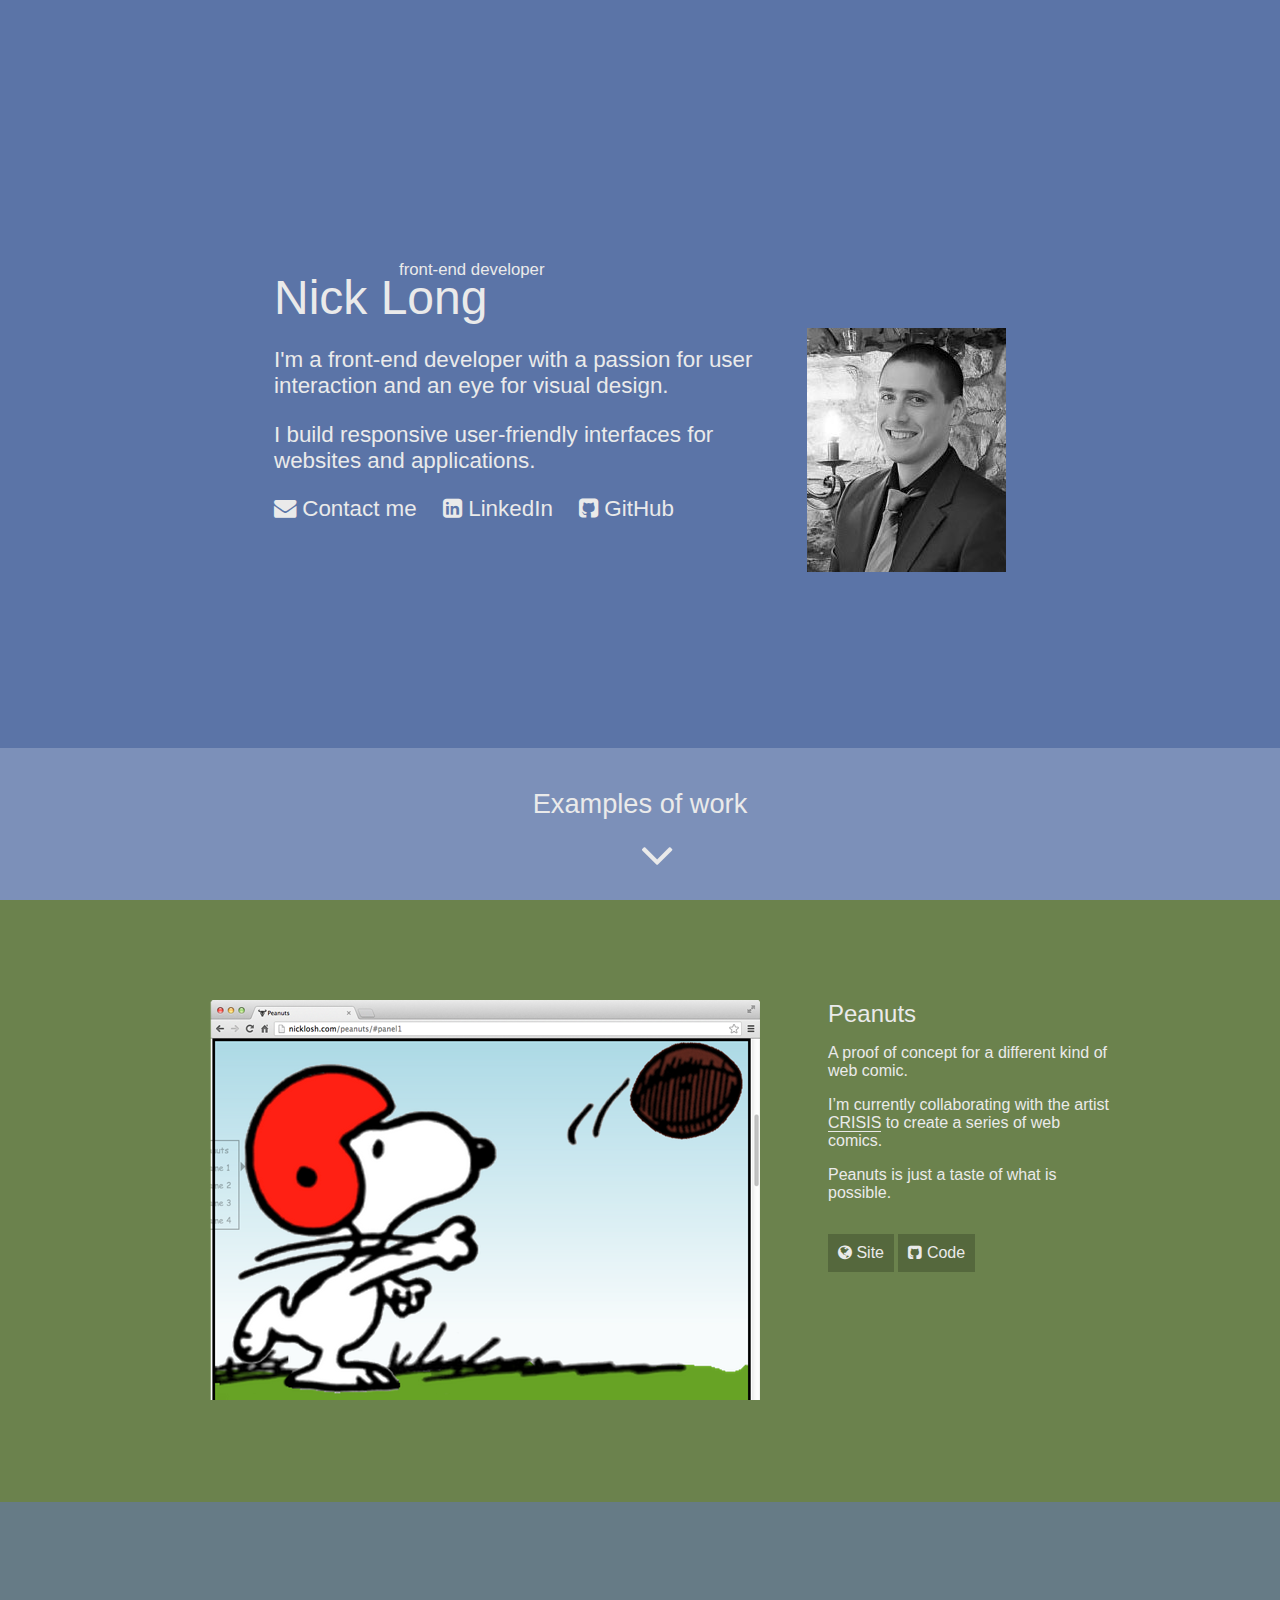
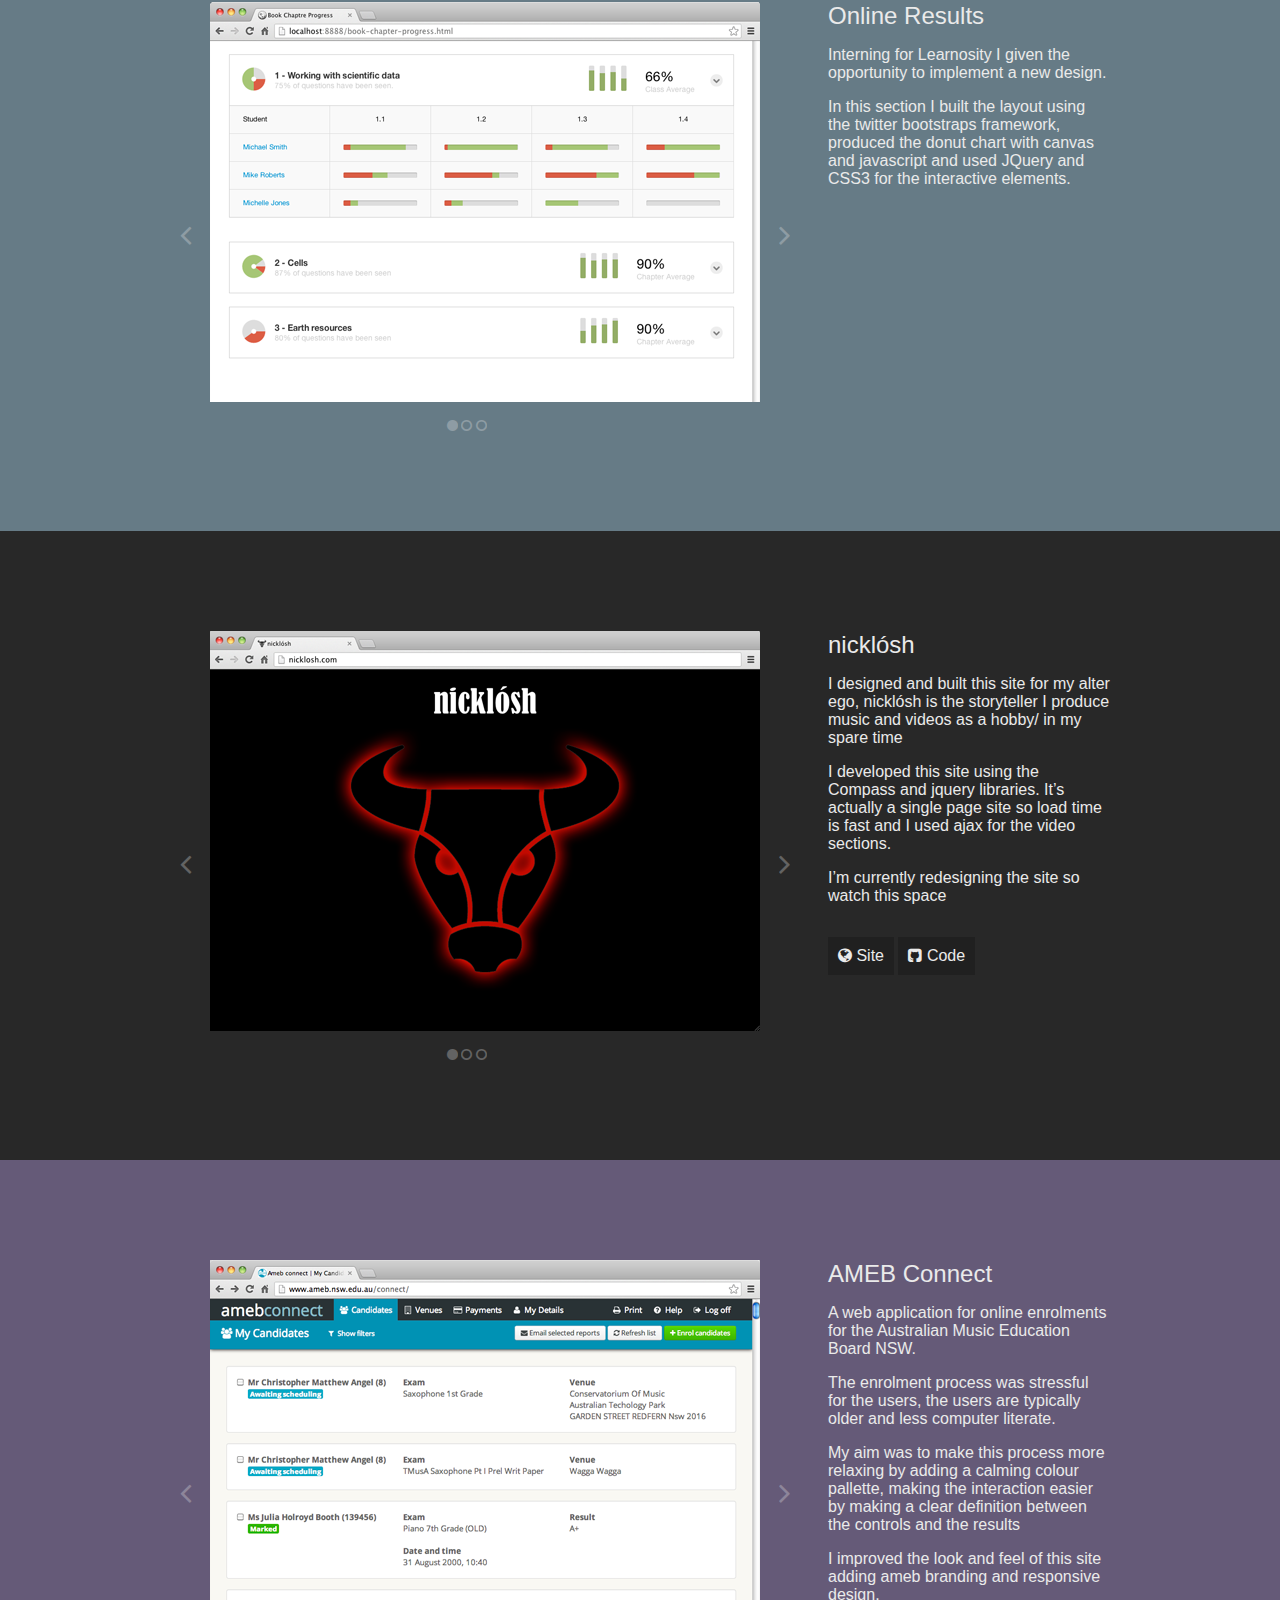
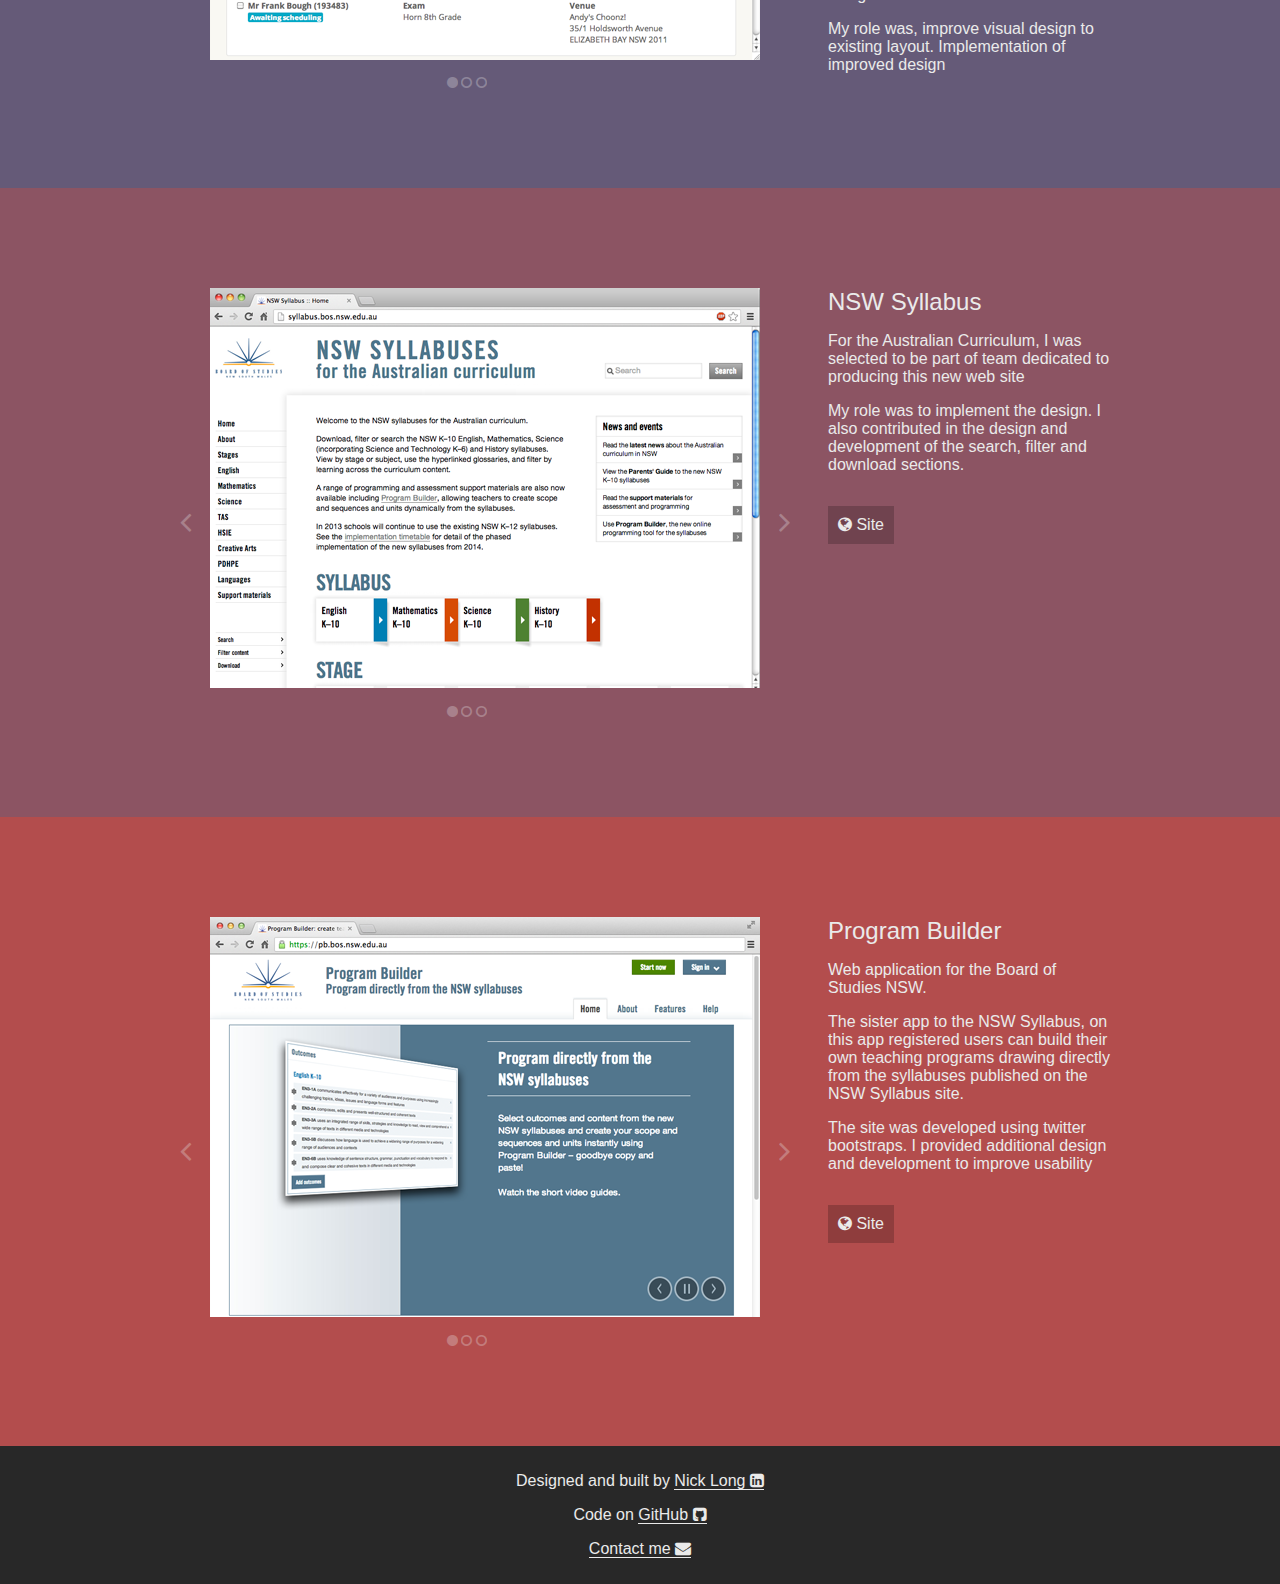
==== commit f7d3d8b5: "add page title and nav layout display table" ====
--- a/index.html
+++ b/index.html
@@ -1,6 +1,7 @@
 <!DOCTYPE html>
 <html lang="en">
 <head>
+	<title>Nick Long - Examples of work</title>
 	<meta charset="UTF-8">
 	<meta name="viewport" content="width=device-width">
 	<link rel="stylesheet" href="/css/normalize.min.css">
--- a/css/main.css
+++ b/css/main.css
@@ -51,35 +51,29 @@
   position: fixed;
   top: 0;
   left: 0;
-  opacity: .9;
   -moz-transition: opacity 0.3s, -moz-transform 0.3s;
   -webkit-transition: opacity 0.3s, -webkit-transform 0.3s;
   -o-transition: opacity 0.3s, -o-transform 0.3s;
   transition: opacity 0.3s, transform 0.3s;
   width: 100%; }
-  nav:hover, nav:focus {
-    opacity: 1; }
   nav ul {
     padding: 0;
     margin: 0; }
     nav ul li#NL {
-      float: left; }
+      text-align: center;
+      float: left;
+      width: 20%; }
       nav ul li#NL i {
         width: 19px;
         text-align: center; }
     nav ul li#navList {
       display: block;
-      margin-left: 40px;
-      margin-right: 37px; }
+      padding: 0 20%;
+      margin-left: 1px;
+      margin-right: 1px; }
       nav ul li#navList ul {
-        padding: 0;
-        opacity: 0.5;
-        -moz-transition: opacity 0.3s, -moz-transform 0.3s;
-        -webkit-transition: opacity 0.3s, -webkit-transform 0.3s;
-        -o-transition: opacity 0.3s, -o-transform 0.3s;
-        transition: opacity 0.3s, transform 0.3s; }
+        padding: 0; }
         nav ul li#navList ul li {
-          background: #828282;
           margin: 1px 0; }
           nav ul li#navList ul li a {
             display: block;
@@ -89,14 +83,14 @@
             -o-transition: padding 0.3s, -o-transform 0.3s;
             transition: padding 0.3s, transform 0.3s;
             font-size: 0; }
-          nav ul li#navList ul li:hover, nav ul li#navList ul li:focus {
-            background: #b2b2b2; }
         nav ul li#navList ul.active {
           opacity: 1; }
           nav ul li#navList ul.active li a {
             padding: 10px 30px;
             font-size: inherit; }
     nav ul li#contact {
+      text-align: center;
+      width: 20%;
       position: absolute;
       top: 0;
       right: 0; }
@@ -107,9 +101,10 @@
       transition: background 0.3s, transform 0.3s;
       display: block;
       padding: 10px;
-      background: #828282; }
+      background: rgba(0, 0, 0, 0.8); }
       nav ul li a:hover, nav ul li a:focus {
-        background: #b2b2b2; }
+        color: #282828;
+        background: rgba(234, 234, 234, 0.9); }
     nav ul li span {
       /*hide at small screen*/
       display: none; }
@@ -122,7 +117,7 @@
   clear: both; }
   .screen .content {
     padding: 70px 10px 20px;
-    max-width: 1400px;
+    max-width: 940px;
     margin: 0 auto; }
     .screen .content > br {
       clear: both; }
@@ -210,6 +205,10 @@
   #examples:hover, #examples:focus {
     background: #9daccb; }
 
+.text {
+  max-width: 550px;
+  margin: 0 auto; }
+
 /*images*/
 .imageSwitcher {
   position: relative;
@@ -399,20 +398,95 @@
       left: 0;
       bottom: 0;
       right: 0; }
-
-  .text {
-    float: right;
-    width: 45%; }
-
-  .imageSwitcher {
-    width: 40%; }
-
-  /*2 cols*/ }
+      .screen#aboutme .content h1 {
+        font-size: 3em; }
+        .screen#aboutme .content h1 small {
+          font-size: 35%;
+          left: 125px; } }
 @media screen and (min-width: 630px) {
   .screen#aboutme .content {
     max-width: 40%;
     background: url("/img/profile.jpg") no-repeat right;
-    padding-right: 220px; } }
-@media screen and (min-width: 850px) {
+    padding-right: 220px; }
+
+  nav ul li span {
+    display: inline-block; } }
+@media screen and (min-width: 650px) {
+  .screen#aboutme .content p {
+    font-size: 1.4em; }
+
+  .imageSwitcher {
+    margin: 0 auto; } }
+@media screen and (min-width: 700px) {
+  .screen#aboutme .content p {
+    font-size: 1.4em; }
+  .screen#aboutme .content .contactList {
+    font-size: 1em; } }
+@media screen and (min-width: 900px) {
+  .screen .content {
+    padding: 100px 0 80px; }
+
+  .screen#aboutme #examples h2 {
+    font-size: 1.5em; }
+    .screen#aboutme #examples h2 a {
+      padding: 30px 0 50px; }
+      .screen#aboutme #examples h2 a i {
+        position: absolute;
+        bottom: 30px;
+        left: 50%; }
+
   .text {
-    width: 50%; } }
+    float: right;
+    width: 30%; }
+
+  .imageSwitcher {
+    width: 60%;
+    margin: 0 40px; }
+
+  nav {
+    text-align: center; }
+    nav > ul {
+      display: table;
+      margin: 0 auto; }
+      nav > ul li#NL {
+        display: table-cell;
+        float: none;
+        text-align: right;
+        width: auto; }
+      nav > ul li#contact {
+        display: table-cell;
+        position: relative;
+        text-align: left;
+        width: auto; }
+        nav > ul li#contact a {
+          margin-left: 1px; }
+      nav > ul li#navList {
+        display: table-cell;
+        padding: 0; }
+        nav > ul li#navList a {
+          display: none; }
+        nav > ul li#navList ul, nav > ul li#navList ul.active {
+          display: table-row; }
+          nav > ul li#navList ul li, nav > ul li#navList ul.active li {
+            display: table-cell;
+            margin: 0; }
+            nav > ul li#navList ul li a, nav > ul li#navList ul.active li a {
+              padding: 10px;
+              font-size: inherit;
+              margin-left: 1px; } }
+@media screen and (min-width: 950px) {
+  .screen#aboutme .content .contactList {
+    font-size: 1.2em; }
+    .screen#aboutme .content .contactList li {
+      margin-right: 10px; } }
+@media screen and (min-width: 1200px) {
+  .screen#aboutme .content .contactList {
+    font-size: 1.4em; }
+    .screen#aboutme .content .contactList li {
+      margin-right: 20px; }
+  .screen#aboutme #examples h2 {
+    font-size: 1.7em; }
+    .screen#aboutme #examples h2 a {
+      padding: 40px 0 80px; }
+      .screen#aboutme #examples h2 a i {
+        bottom: 45px; } }
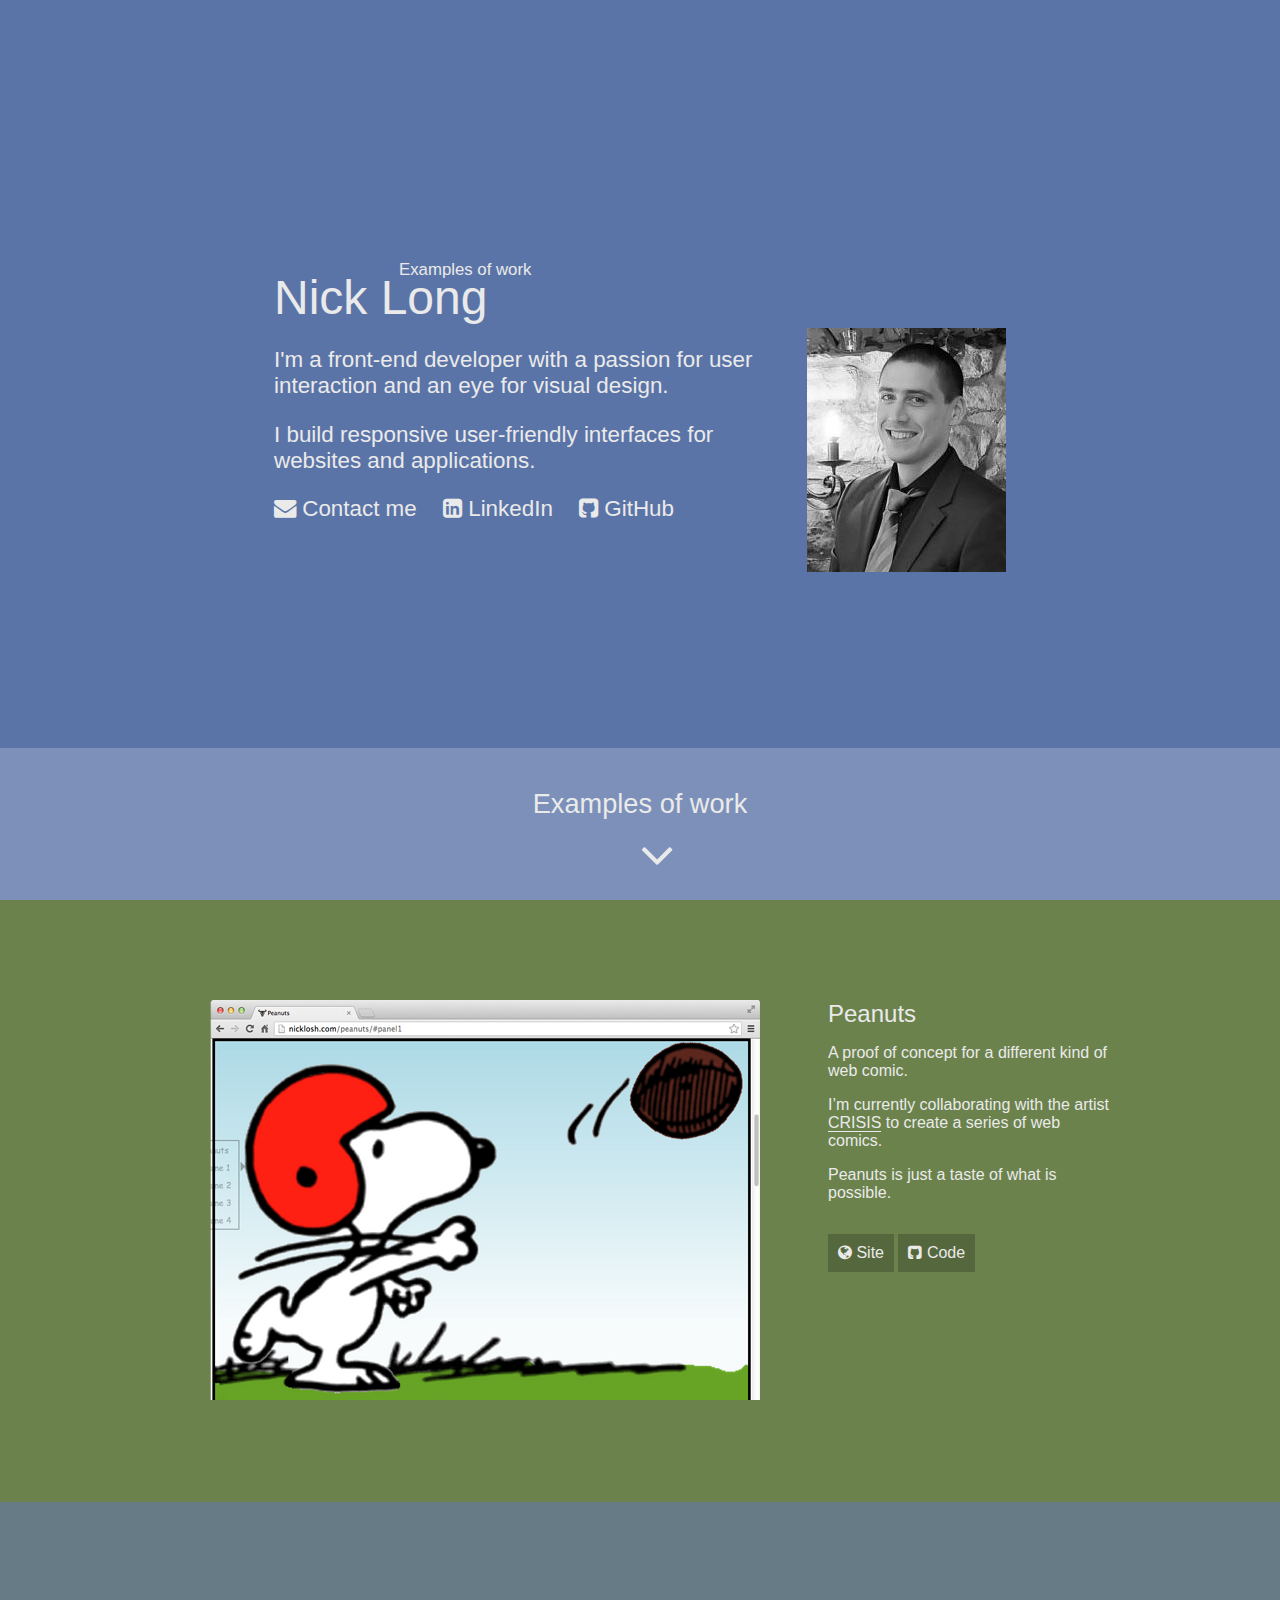
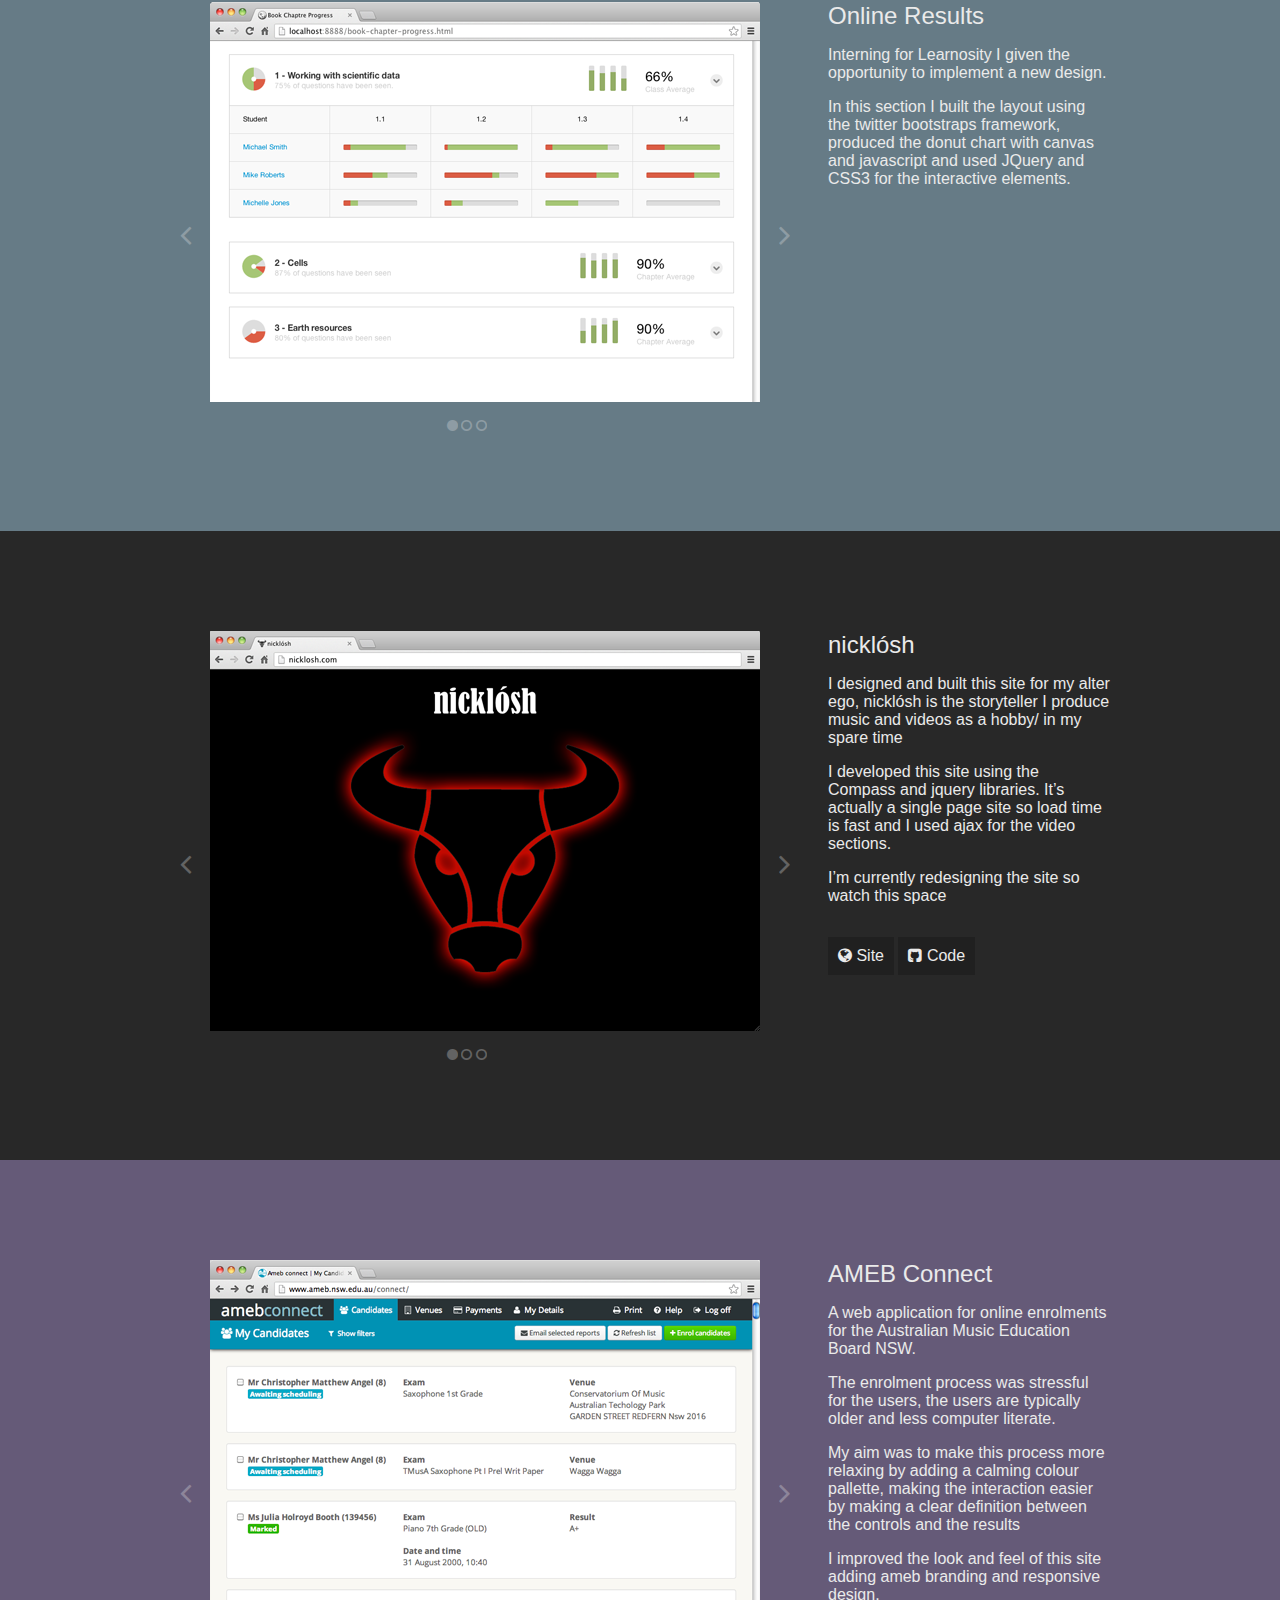
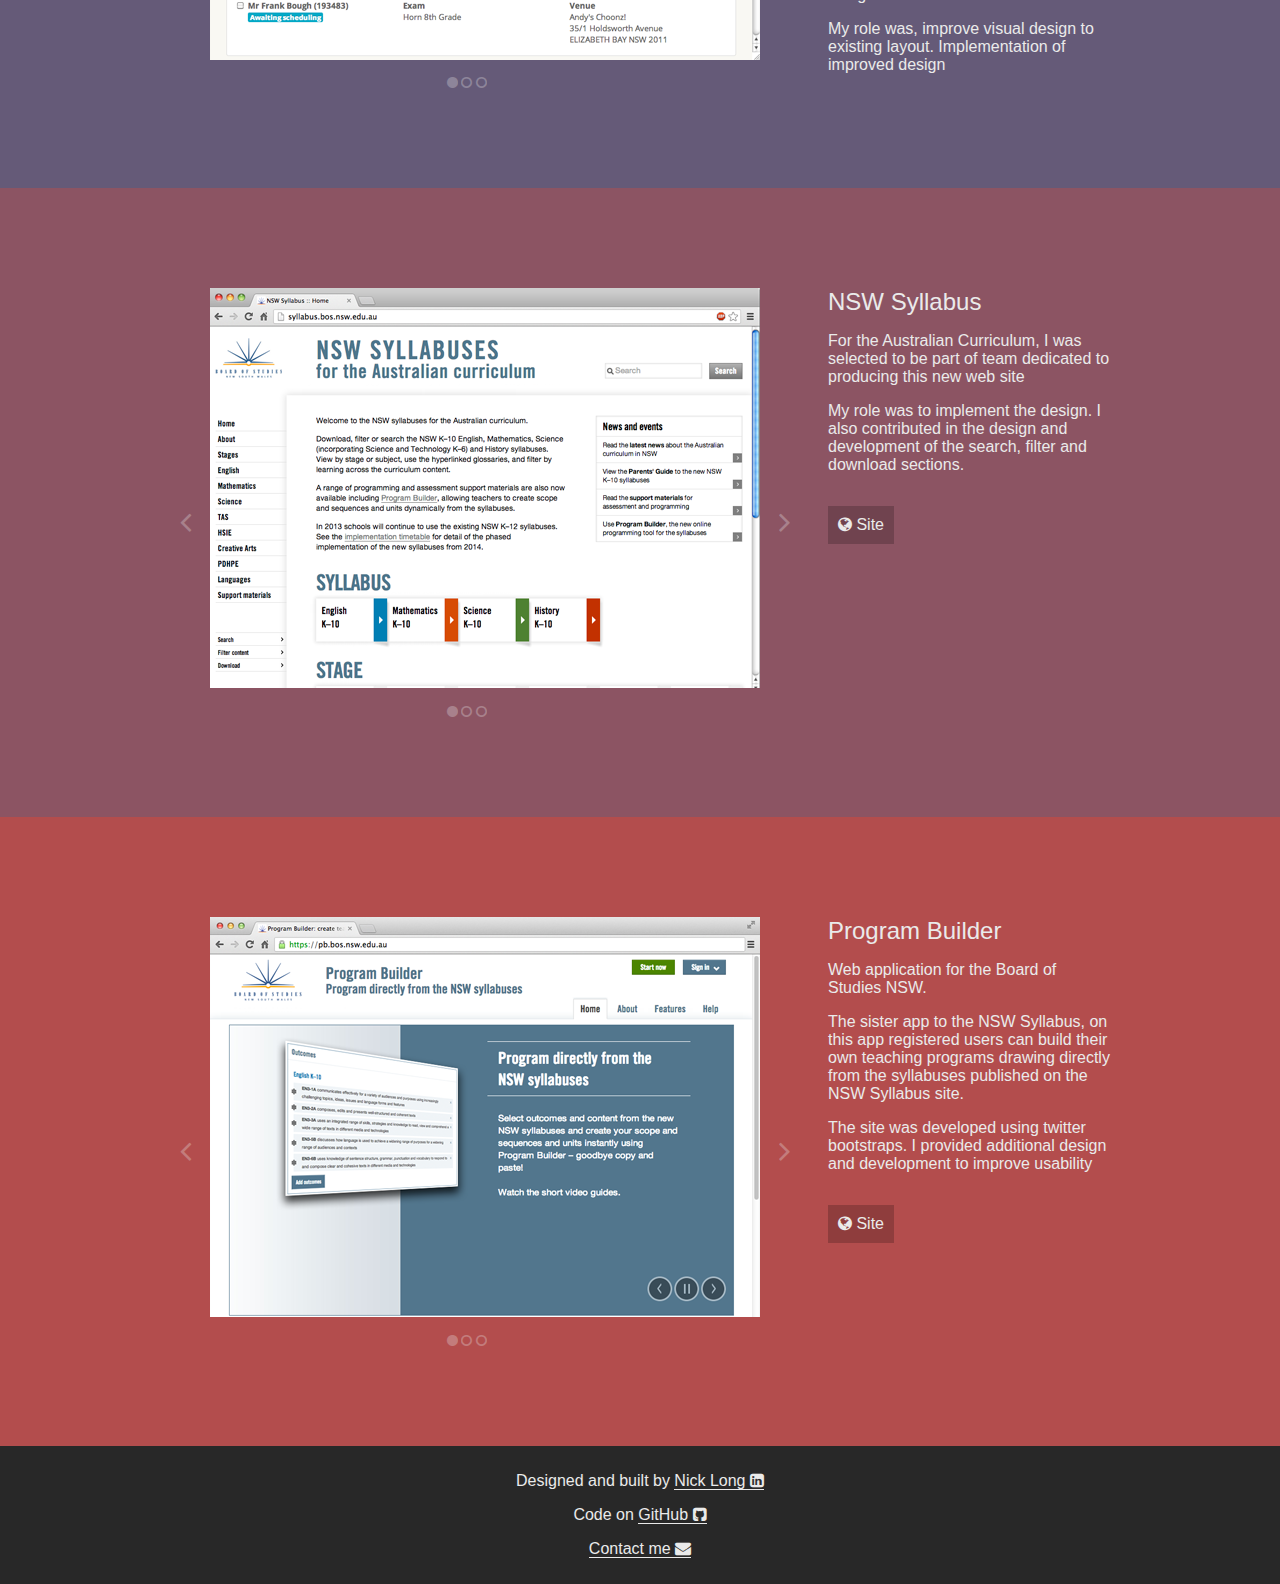
==== commit b1ae95bc: "nav backgound and title update" ====
--- a/index.html
+++ b/index.html
@@ -30,7 +30,7 @@
 	<header>
 		<div class="screen" id="aboutme">
 			<div class="content">
-				<h1>Nick Long <small>front-end developer</small></h1>
+				<h1>Nick Long <small>Examples of work</small></h1>
 				<p>I'm a front-end developer with a passion for user interaction and an eye for visual design.</p>
 				<p>I build responsive user-friendly interfaces for websites and applications.</p>
 				<ul class="contactList">
--- a/css/main.css
+++ b/css/main.css
@@ -444,6 +444,7 @@
     margin: 0 40px; }
 
   nav {
+    background-color: rgba(0, 0, 0, 0.8);
     text-align: center; }
     nav > ul {
       display: table;
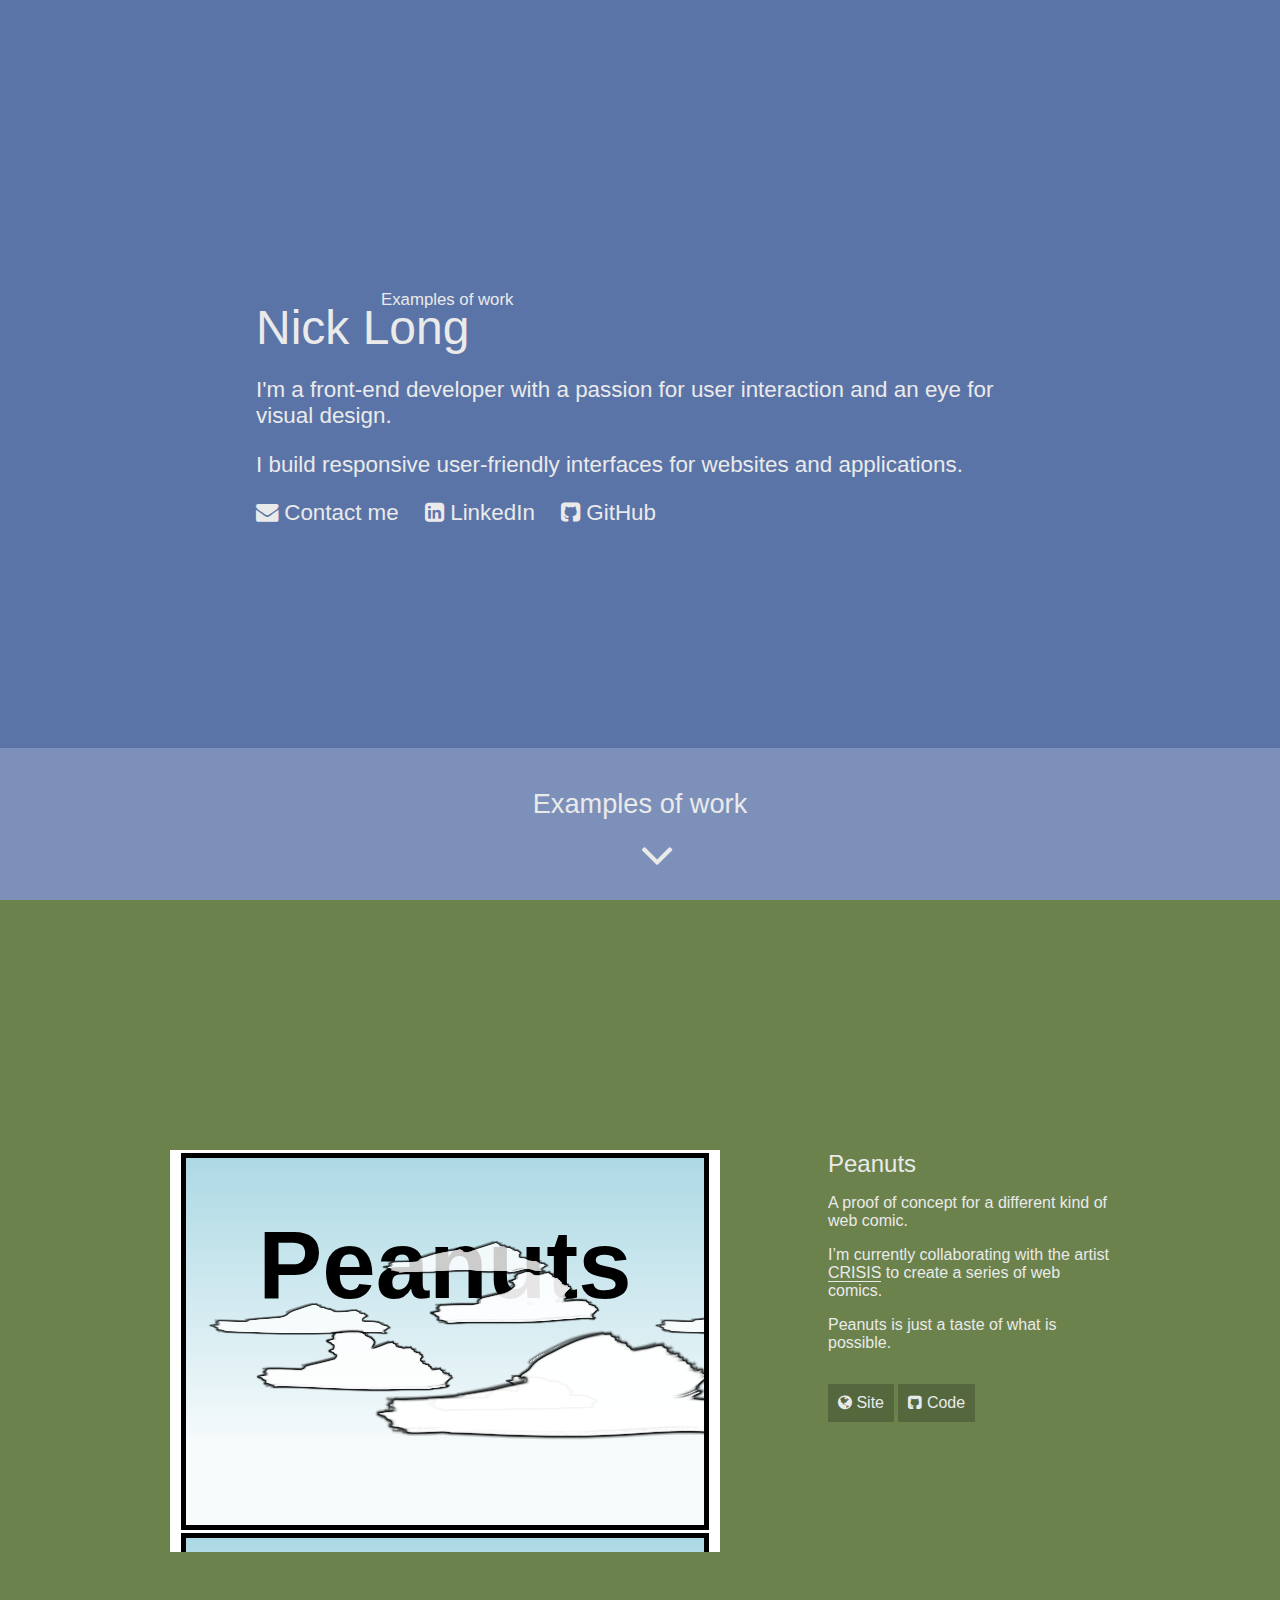
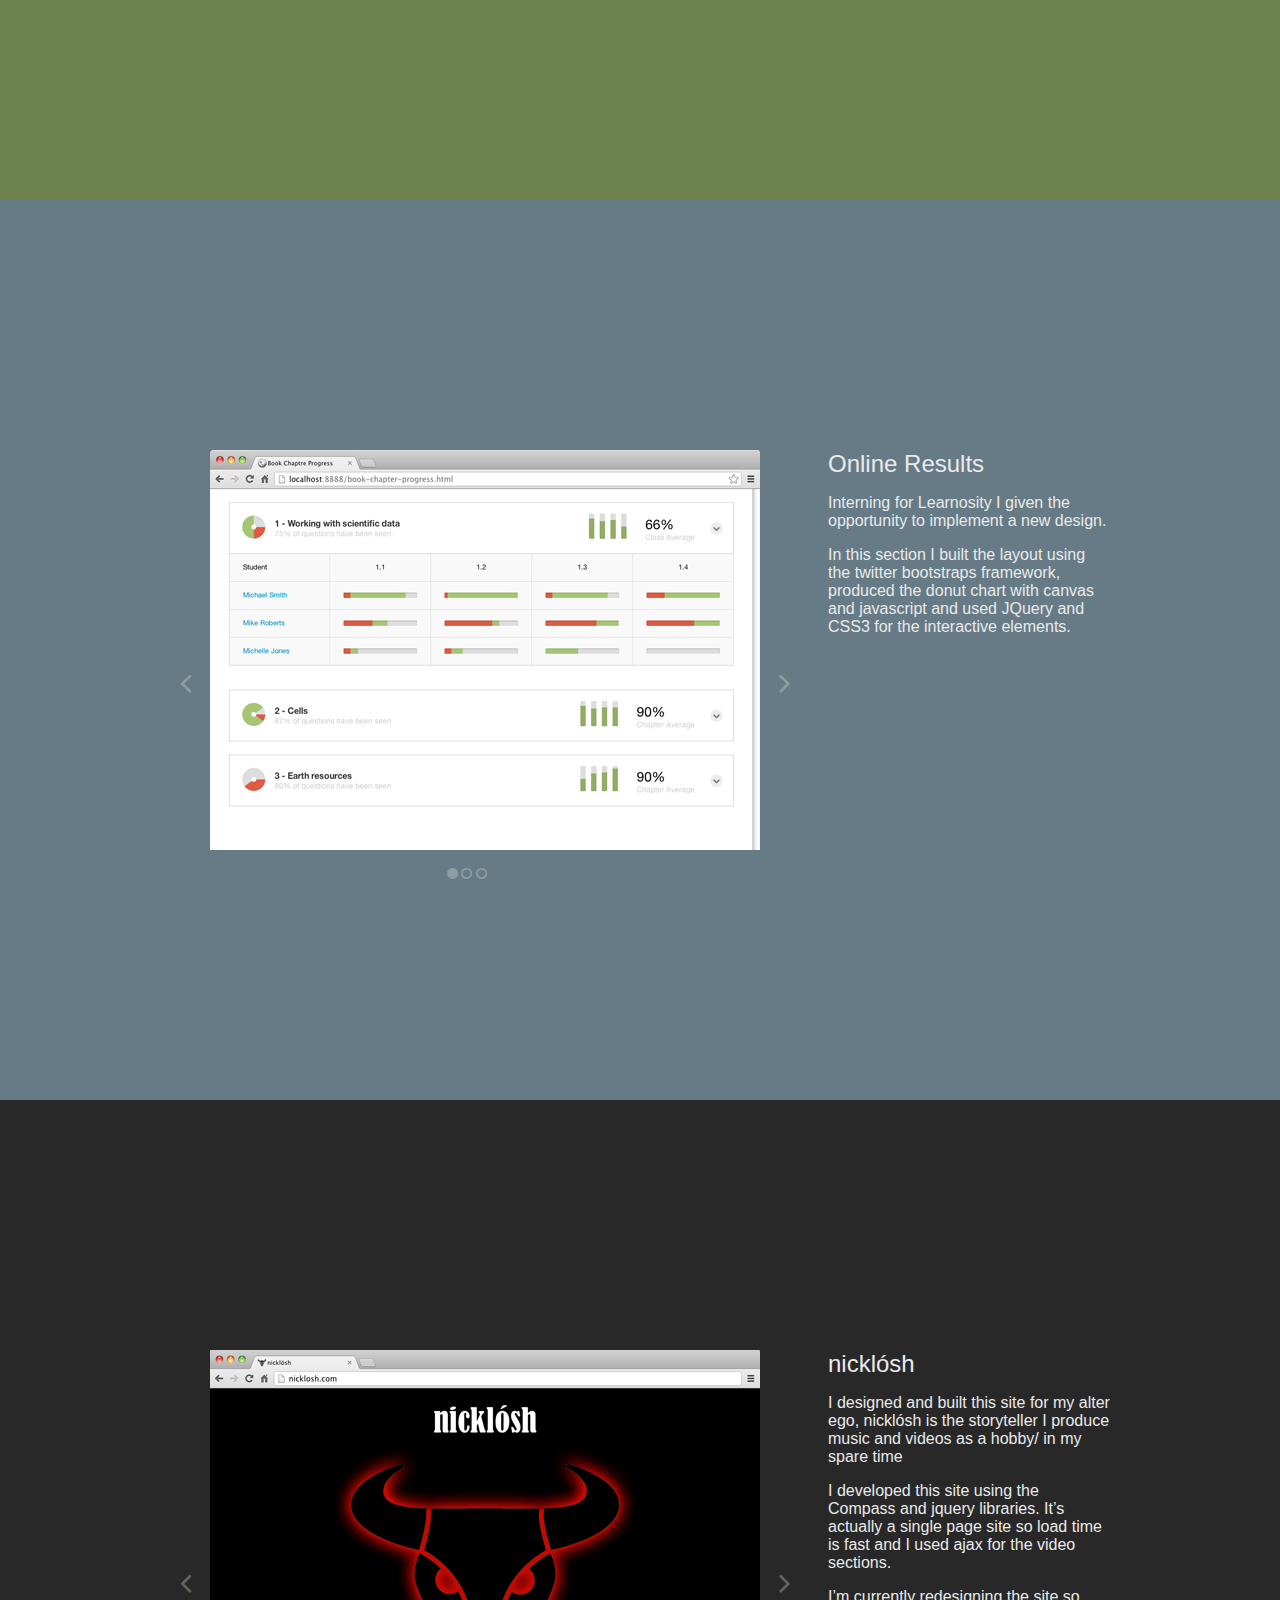
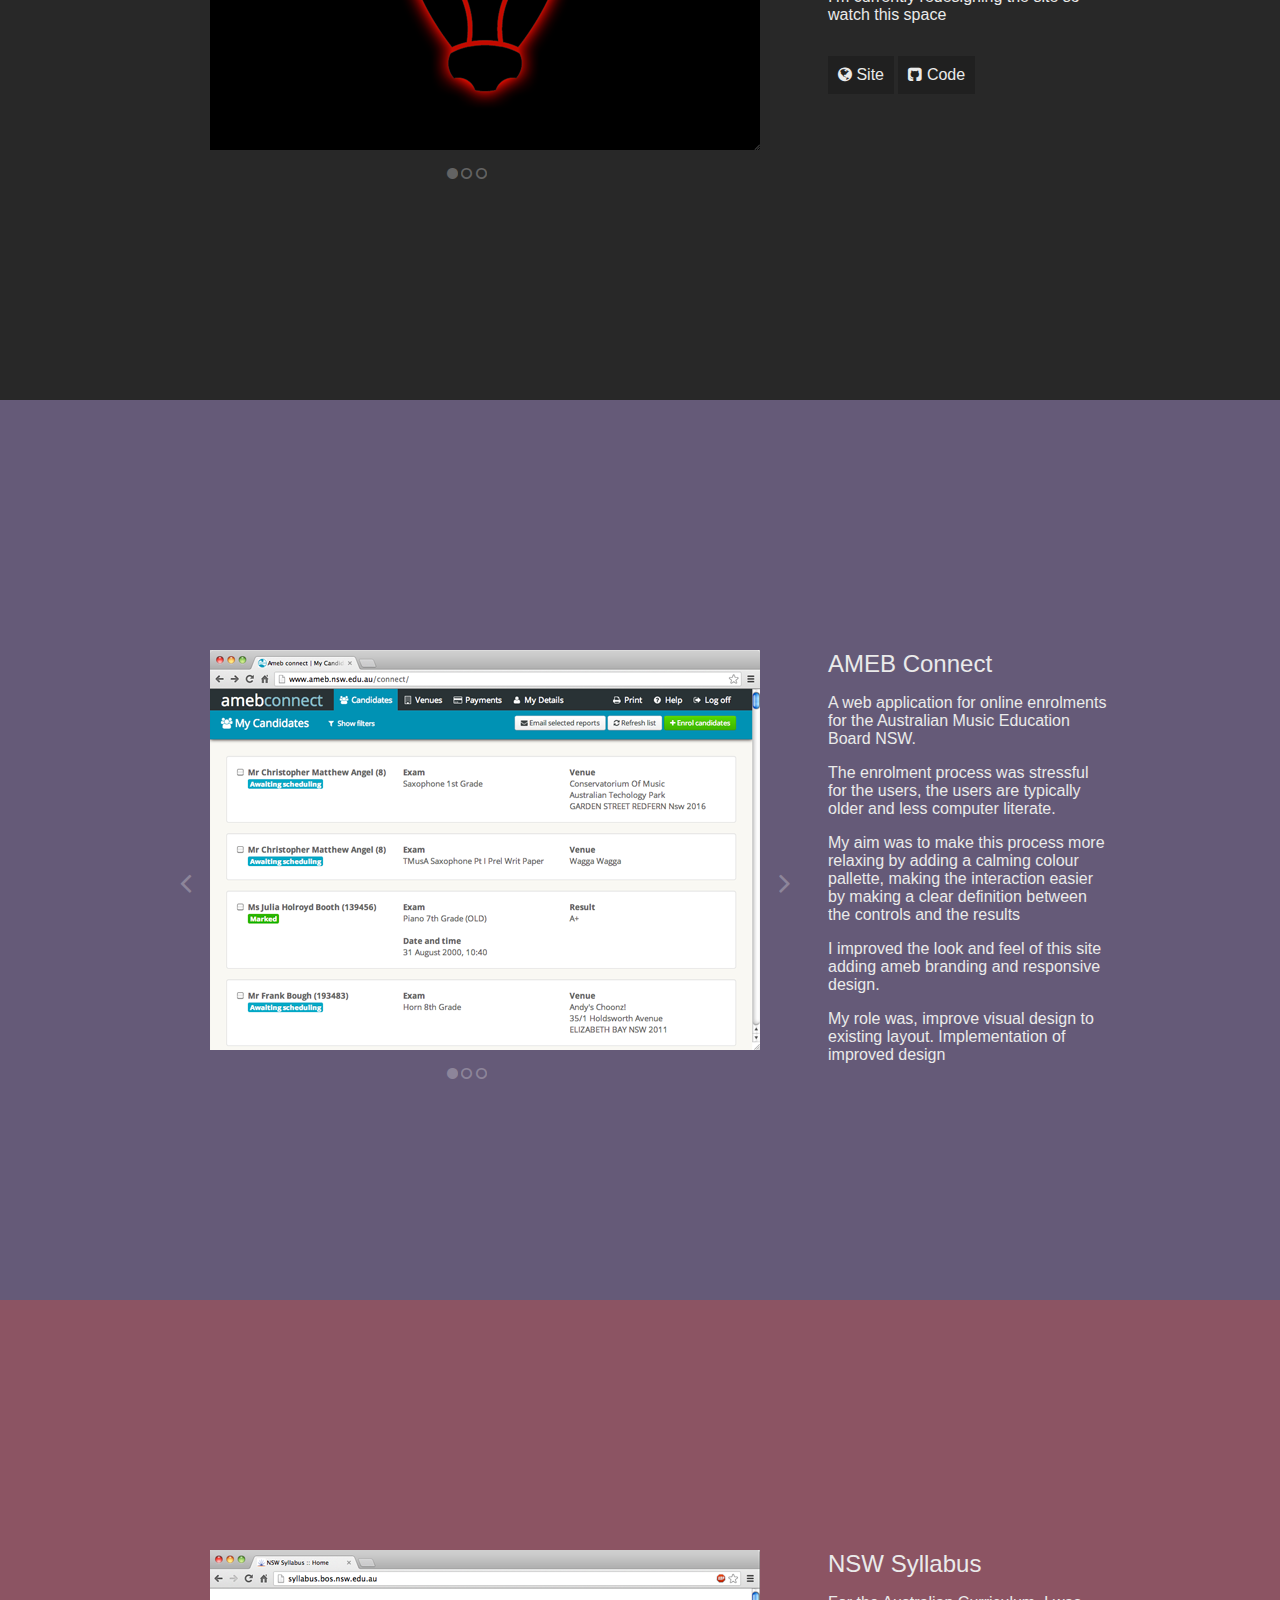
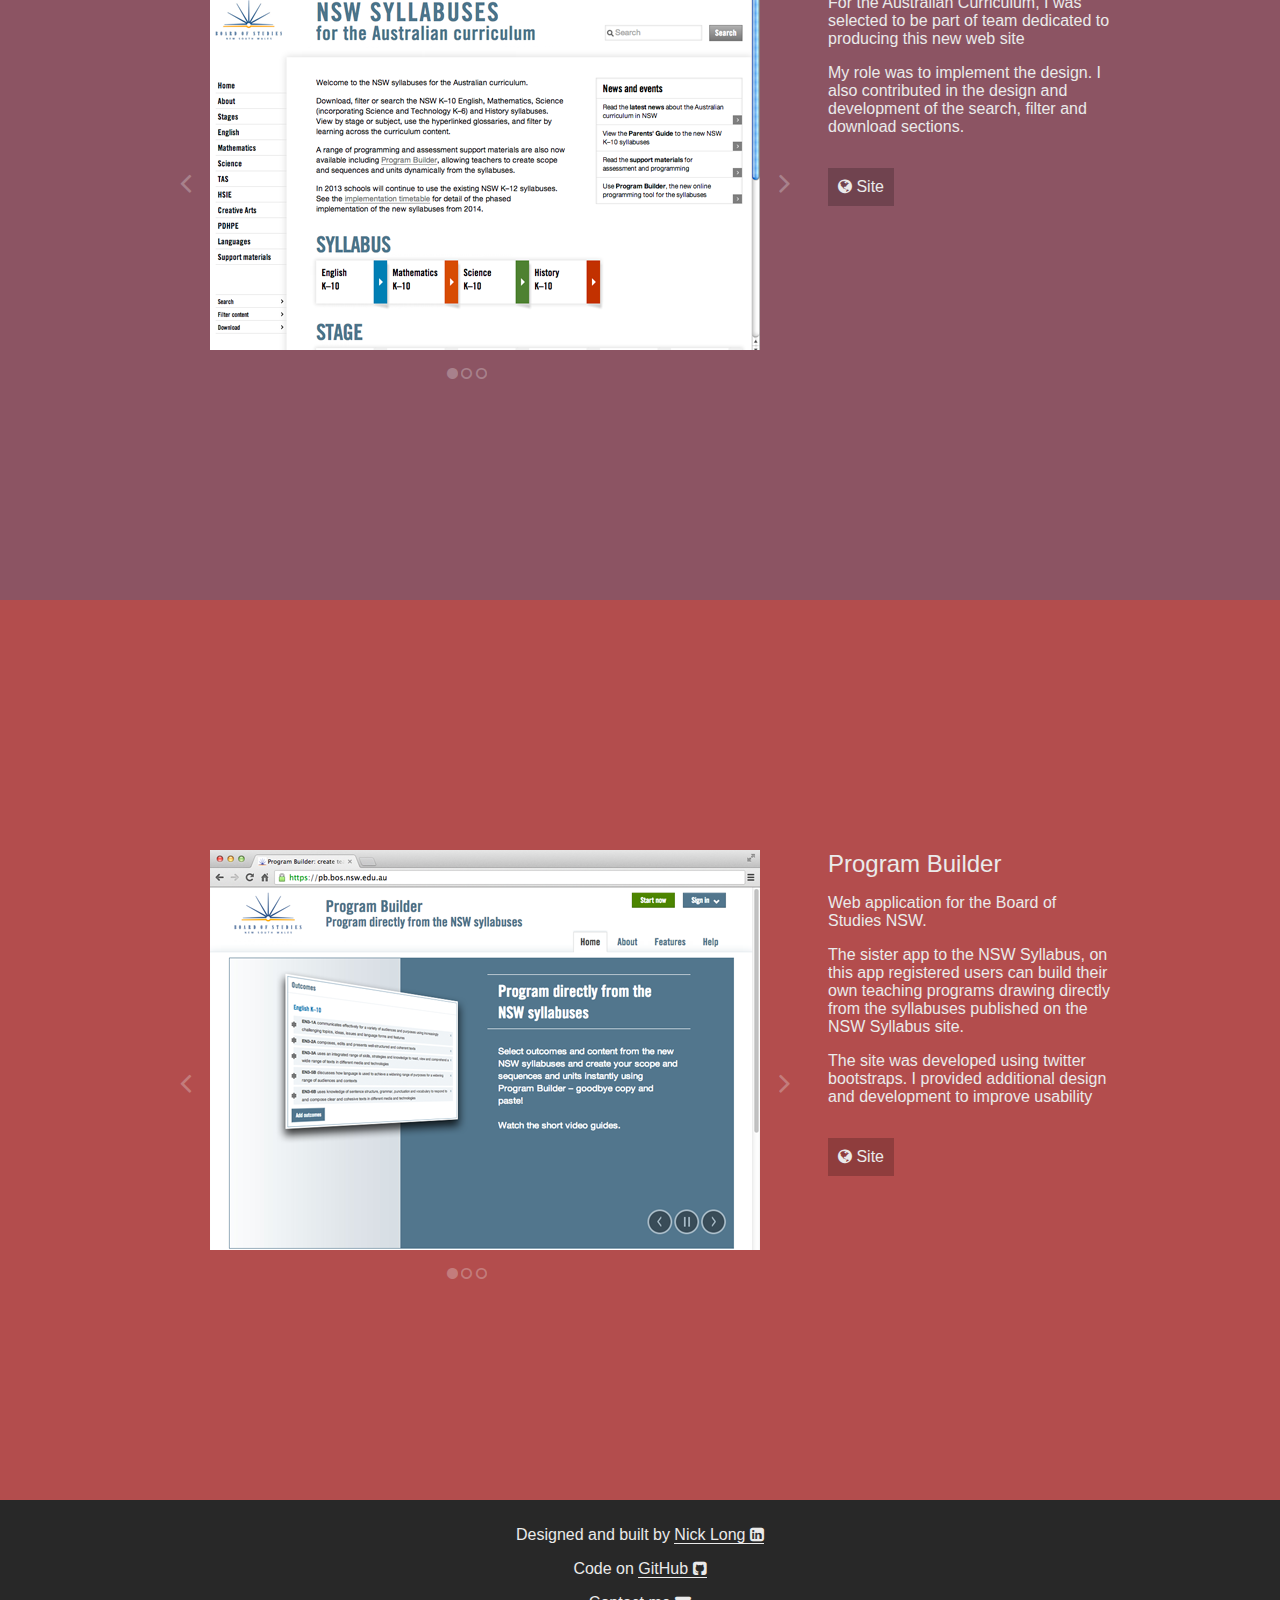
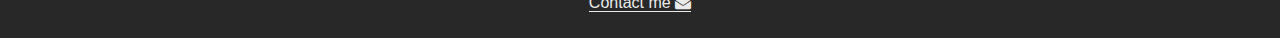
==== commit 9fe031dd: "include peanuts comic" ====
--- a/index.html
+++ b/index.html
@@ -8,6 +8,7 @@
 	<link rel="stylesheet" href="/css/font-awesome.min.css">
 	<link rel="stylesheet" href="/css/main.css">
 	<script src="/js/vendor/jquery-1.10.2.min.js"></script>
+	<script src="/js/vendor/waypoints.min.js"></script>
 	<script src="/js/site.js"></script>
 </head>
 <body>
@@ -55,14 +56,7 @@
 				<p class="externalLink"><a href="/peanuts/" title=""><i class="fa fa-globe"></i> Site</a></p>
 				<p class="externalLink"><a href="https://github.com/nicklosh/peanuts" title="Peanuts code on Github"><i class="fa fa-github-square"></i> Code</a></p>
 			</div>
-			<div class="imageSwitcher">
-				<div class="image active">
-					<span id="peanutsImg">
-						<span></span>
-					</span>
-				</div>
-			</div>
-			<br>
+			<iframe src="/peanuts/" height="402px" width="550px" frameborder="0" scrolling="vertical" marginheight="0" marginwidth="0"></iframe>
 		</div>
 	</div>
 	
--- a/css/main.css
+++ b/css/main.css
@@ -4,6 +4,7 @@
 
 body, a, button {
   color: #eaeaea;
+  -webkit-font-smoothing: subpixel-antialiased;
   font-family: "HelveticaNeue-ultraLight", "Helvetica Neue UltraLight", "Helvetica Neue", Helvetica, Arial, "Lucida Grande", sans-serif;
   font-weight: 100; }
 
@@ -105,6 +106,36 @@
       nav ul li a:hover, nav ul li a:focus {
         color: #282828;
         background: rgba(234, 234, 234, 0.9); }
+    nav ul li a[href="#peanuts"].onScreen {
+      background: #85a161;
+      color: #282828; }
+    nav ul li a[href="#results"].onScreen {
+      background: #80949f;
+      color: #282828; }
+    nav ul li a[href="#nicklosh"].onScreen {
+      background: #828282;
+      color: #282828; }
+    nav ul li a[href="#ameb"].onScreen {
+      background: #7e7194;
+      color: #282828; }
+    nav ul li a[href="#syllabus"].onScreen {
+      background: #a76c7c;
+      color: #282828; }
+    nav ul li a[href="#builder"].onScreen {
+      background: #c27171;
+      color: #282828; }
+    nav ul li a[href="#peanuts"]:hover {
+      background: #b7c7a1; }
+    nav ul li a[href="#results"]:hover {
+      background: #bac5cb; }
+    nav ul li a[href="#nicklosh"]:hover {
+      background: #b2b2b2; }
+    nav ul li a[href="#ameb"]:hover {
+      background: #b3abc0; }
+    nav ul li a[href="#syllabus"]:hover {
+      background: #cdacb5; }
+    nav ul li a[href="#builder"]:hover {
+      background: #e1b8b8; }
     nav ul li span {
       /*hide at small screen*/
       display: none; }
@@ -405,9 +436,9 @@
           left: 125px; } }
 @media screen and (min-width: 630px) {
   .screen#aboutme .content {
-    max-width: 40%;
-    background: url("/img/profile.jpg") no-repeat right;
-    padding-right: 220px; }
+    max-width: 60%;
+    /*background: url("/img/profile.jpg") no-repeat right;*/
+    /*padding-right: 220px;*/ }
 
   nav ul li span {
     display: inline-block; } }
@@ -423,8 +454,16 @@
   .screen#aboutme .content .contactList {
     font-size: 1em; } }
 @media screen and (min-width: 900px) {
-  .screen .content {
-    padding: 100px 0 80px; }
+  .screen {
+    position: relative; }
+    .screen .content {
+      margin: auto;
+      position: absolute;
+      top: 0;
+      left: 0;
+      bottom: 0;
+      right: 0;
+      height: 450px; }
 
   .screen#aboutme #examples h2 {
     font-size: 1.5em; }
@@ -444,11 +483,14 @@
     margin: 0 40px; }
 
   nav {
-    background-color: rgba(0, 0, 0, 0.8);
+    /*background-color: $shadowDarker;*/
     text-align: center; }
     nav > ul {
       display: table;
-      margin: 0 auto; }
+      margin: 0 auto;
+      -webkit-box-shadow: 825px 0px 0px 0px rgba(0, 0, 0, 0.8), -825px 0px 0px 0px rgba(0, 0, 0, 0.8);
+      -moz-box-shadow: 830px 0px 0px 0px rgba(0, 0, 0, 0.8), -830px 0px 0px 0px rgba(0, 0, 0, 0.8);
+      box-shadow: 825px 0px 0px 0px rgba(0, 0, 0, 0.8), -825px 0px 0px 0px rgba(0, 0, 0, 0.8); }
       nav > ul li#NL {
         display: table-cell;
         float: none;
@@ -472,6 +514,10 @@
             display: table-cell;
             margin: 0; }
             nav > ul li#navList ul li a, nav > ul li#navList ul.active li a {
+              -moz-transition: background 0.3s, -moz-transform 0.3s;
+              -webkit-transition: background 0.3s, -webkit-transform 0.3s;
+              -o-transition: background 0.3s, -o-transform 0.3s;
+              transition: background 0.3s, transform 0.3s;
               padding: 10px;
               font-size: inherit;
               margin-left: 1px; } }
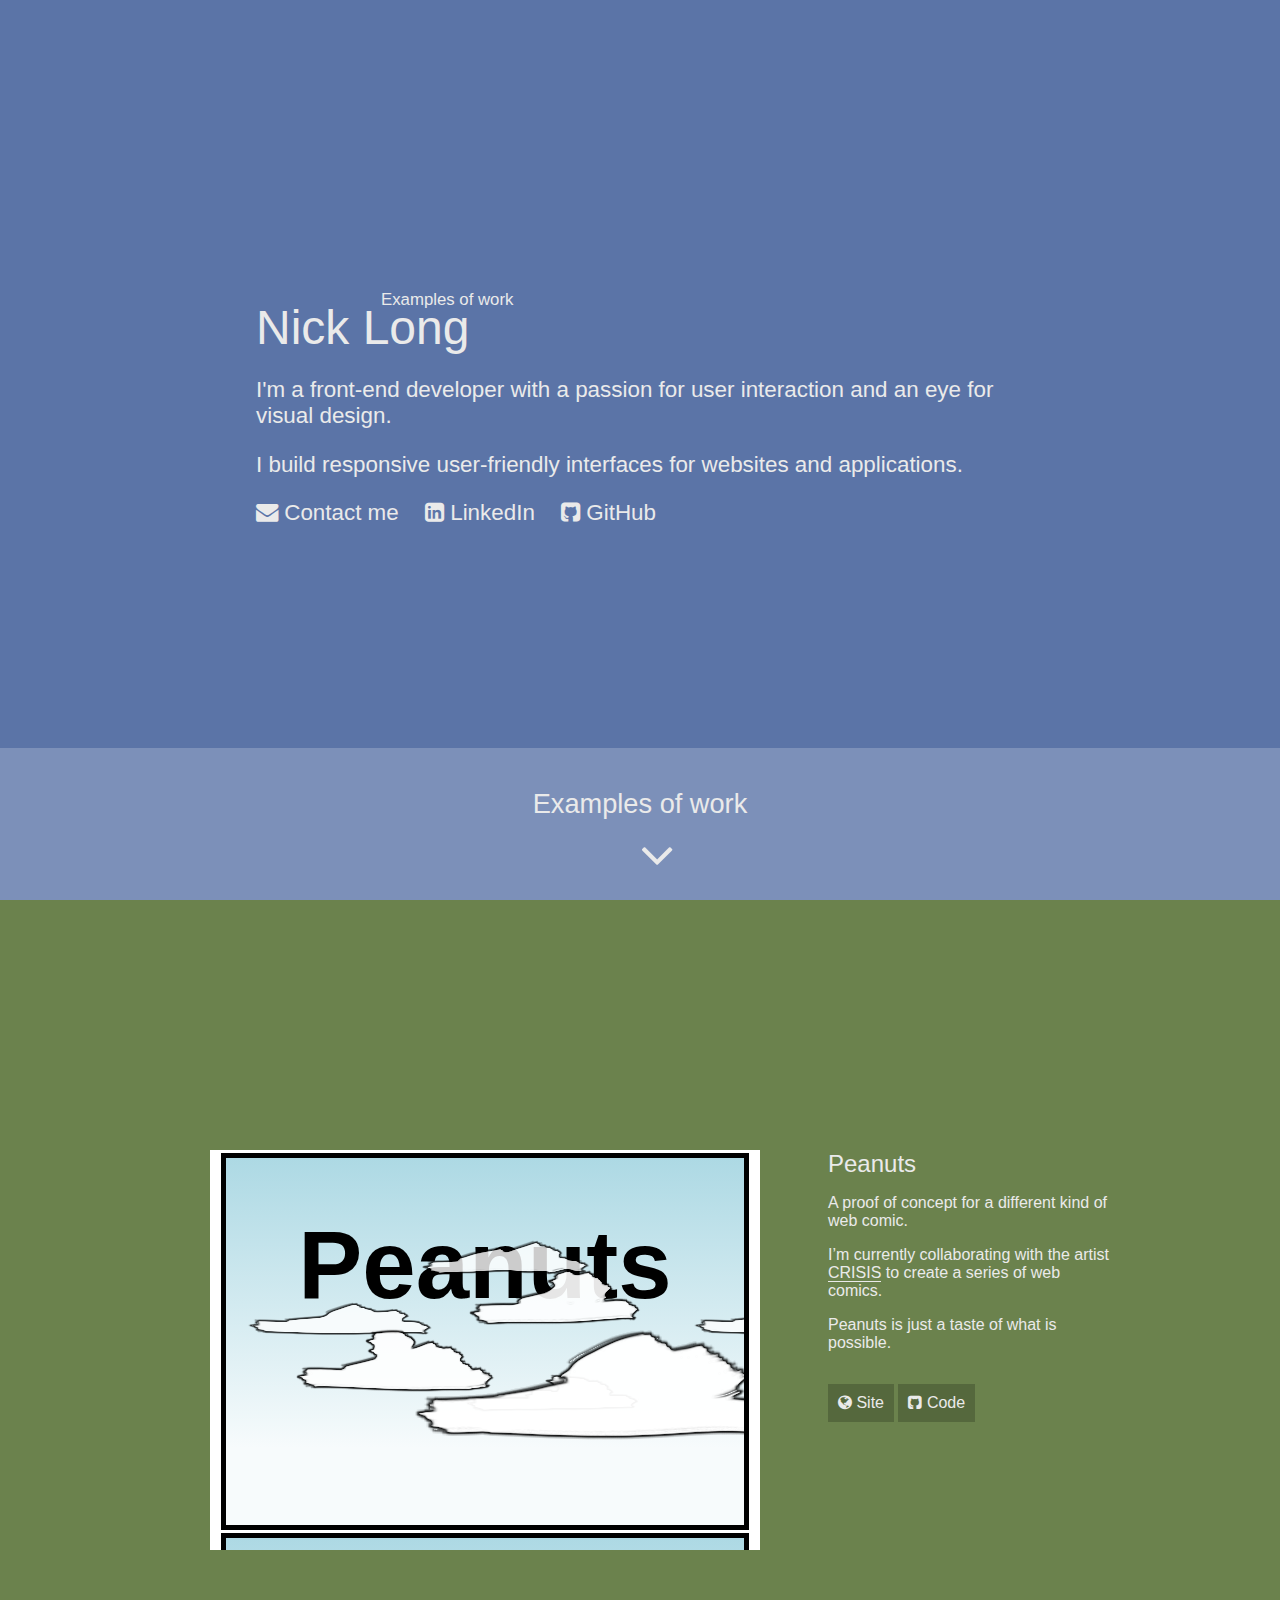
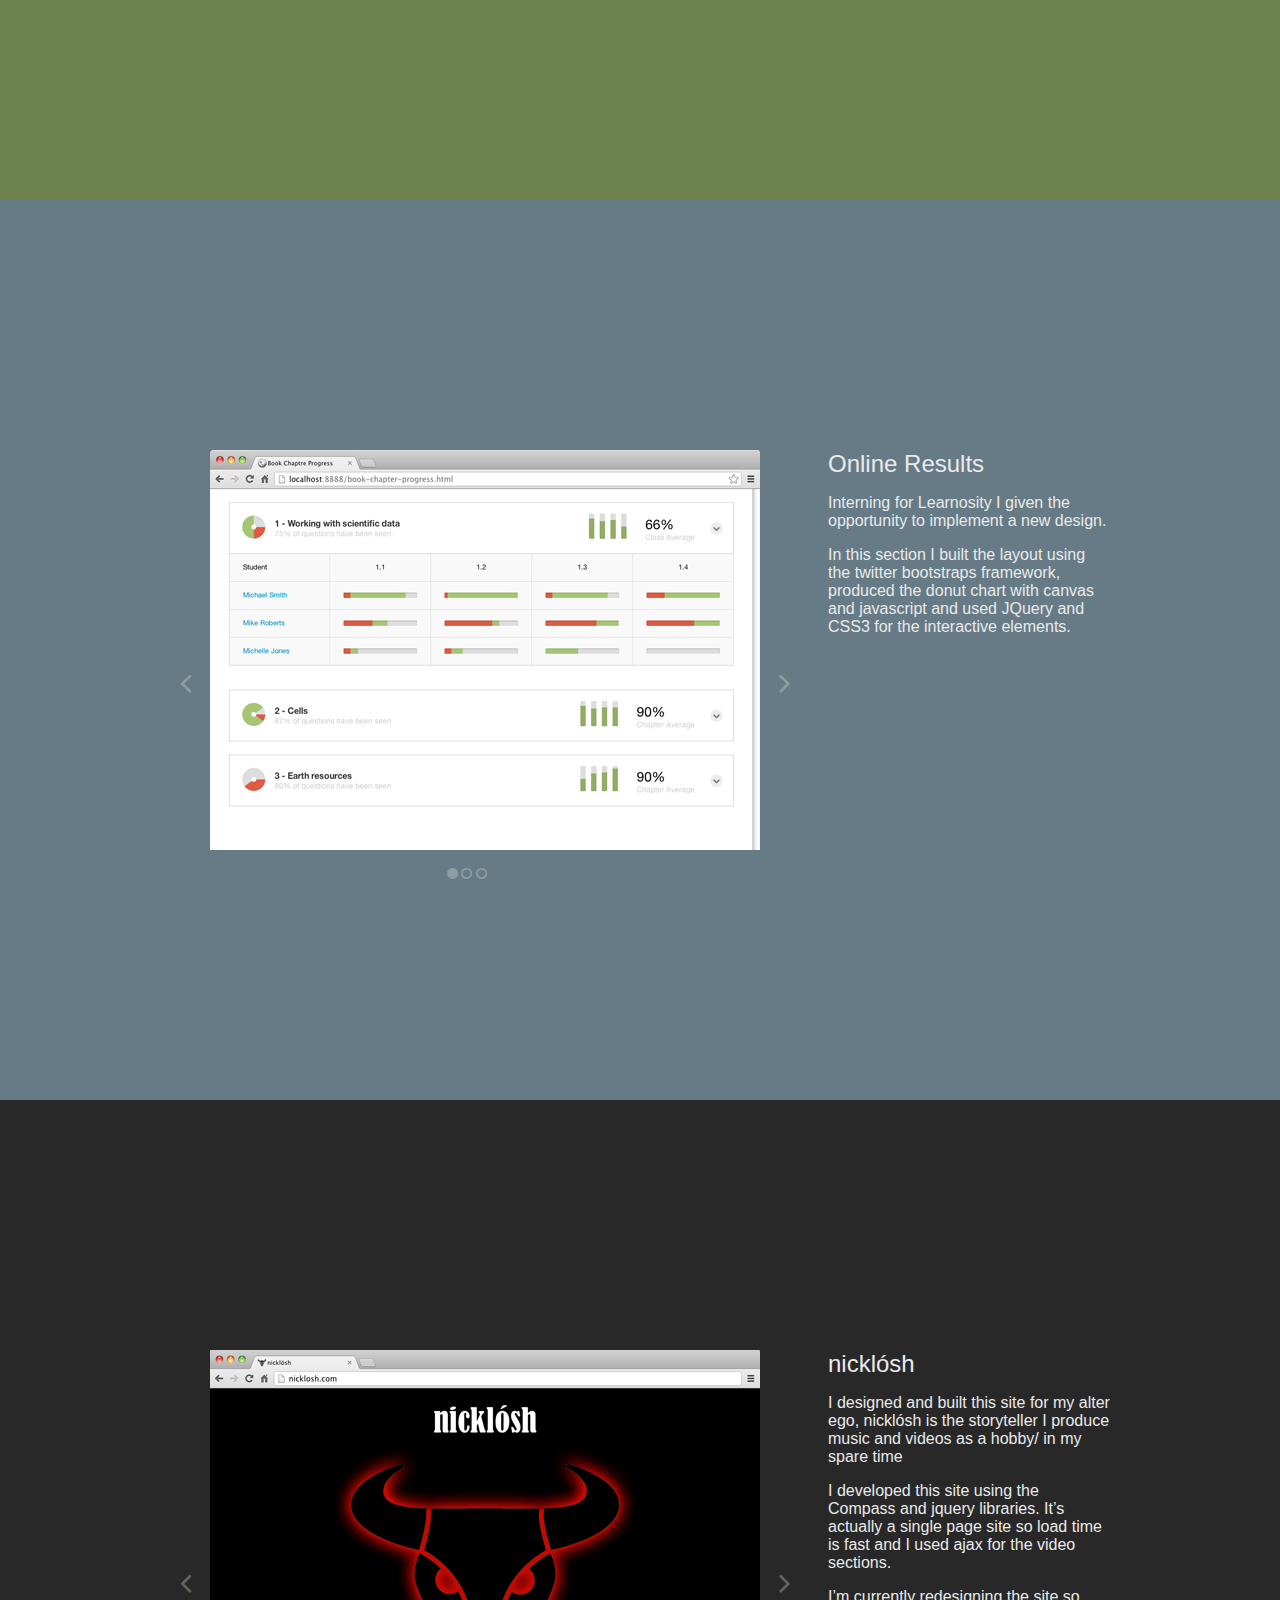
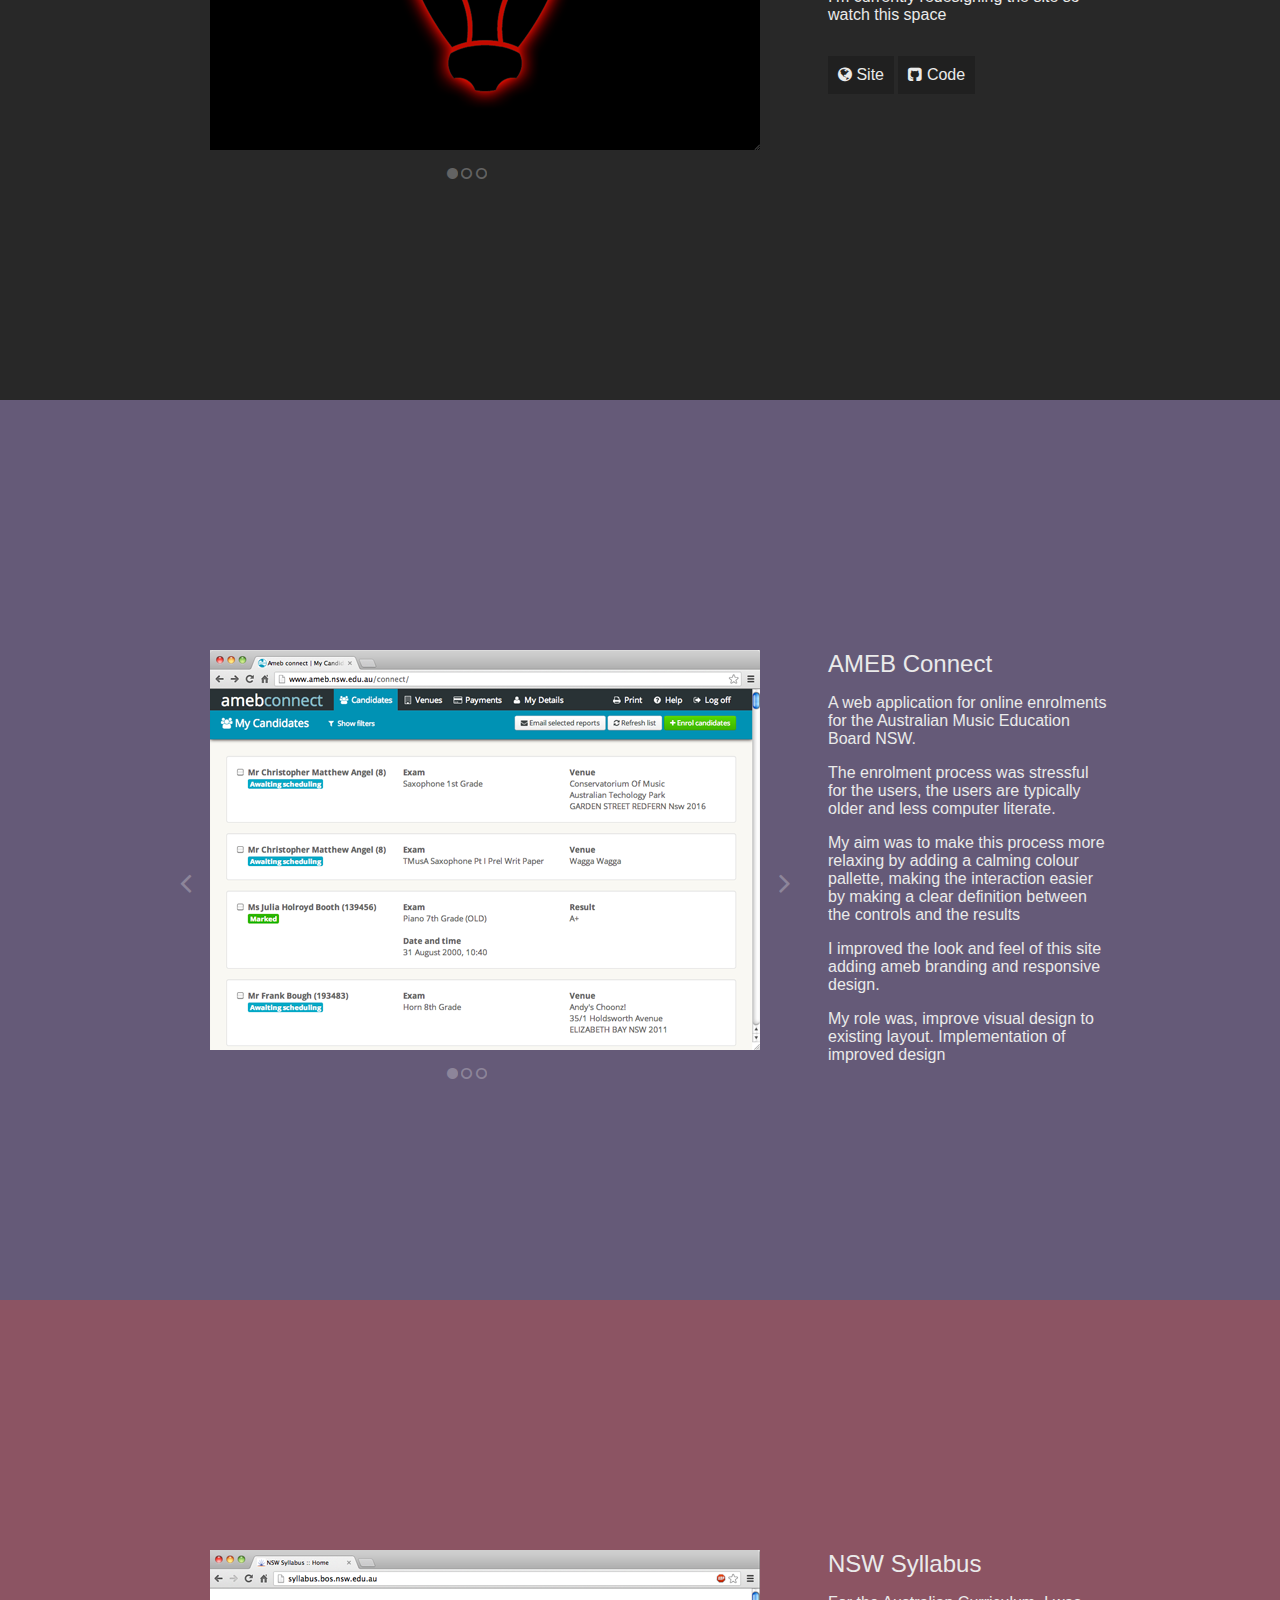
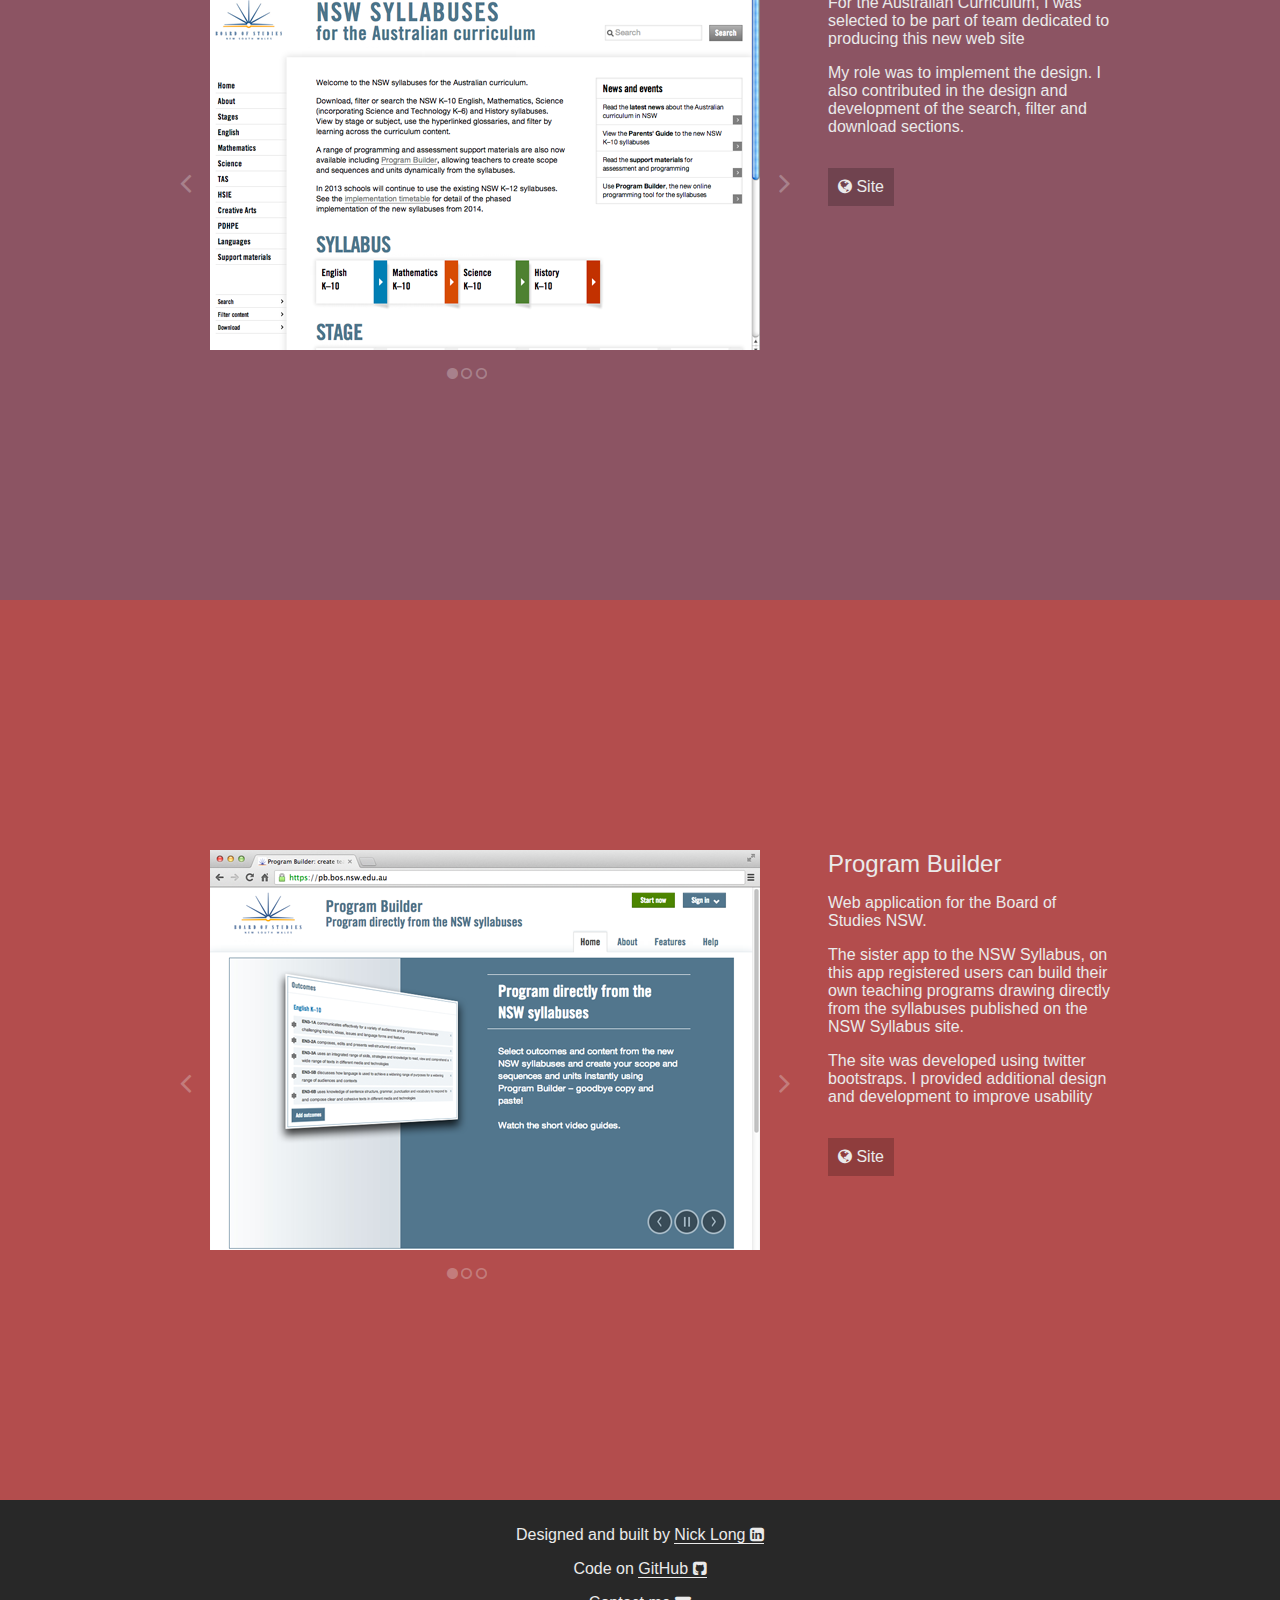
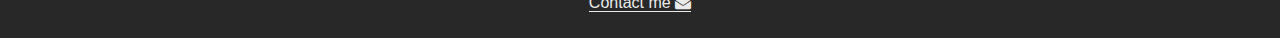
==== commit 6efffa3f: "peanuts comic styling" ====
--- a/index.html
+++ b/index.html
@@ -56,7 +56,9 @@
 				<p class="externalLink"><a href="/peanuts/" title=""><i class="fa fa-globe"></i> Site</a></p>
 				<p class="externalLink"><a href="https://github.com/nicklosh/peanuts" title="Peanuts code on Github"><i class="fa fa-github-square"></i> Code</a></p>
 			</div>
-			<iframe src="/peanuts/" height="402px" width="550px" frameborder="0" scrolling="vertical" marginheight="0" marginwidth="0"></iframe>
+			<div id="peanutsComic">
+				<div class="imageSwitcher"><div class="image active" style="opacity:1;"><span id="peanutsImg"><span></span></span></div></div>
+			</div>
 		</div>
 	</div>
 	
--- a/css/main.css
+++ b/css/main.css
@@ -482,8 +482,13 @@
     width: 60%;
     margin: 0 40px; }
 
+  #peanutsComic {
+    margin: 0 40px; }
+    #peanutsComic iframe {
+      height: 400px;
+      width: 550px; }
+
   nav {
-    /*background-color: $shadowDarker;*/
     text-align: center; }
     nav > ul {
       display: table;
